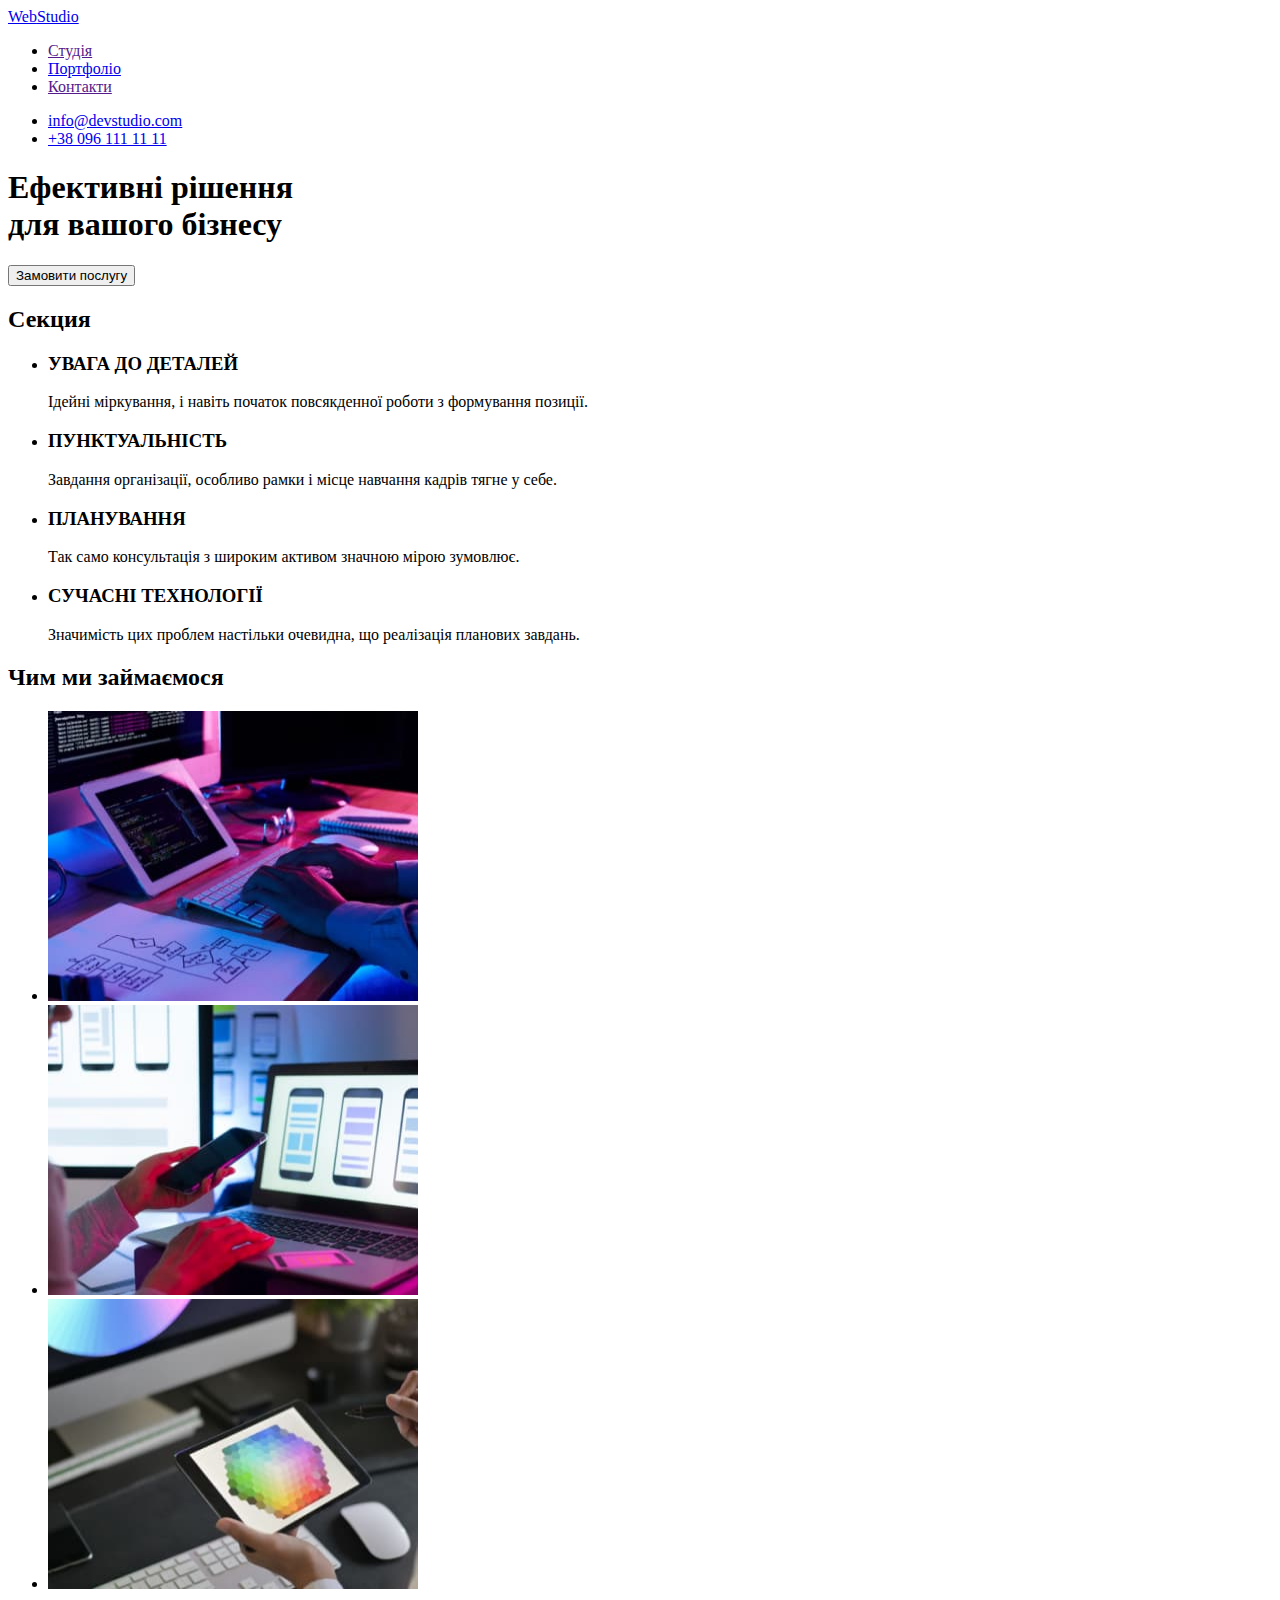
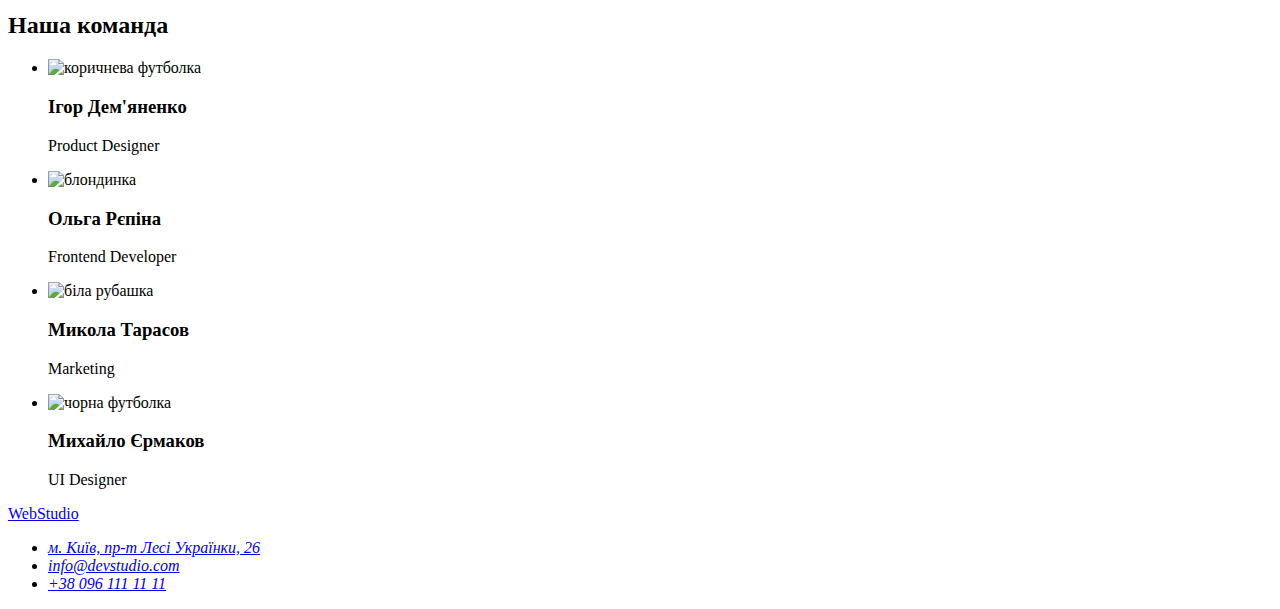
==== index.html @ f1570c9a "homewokr" ====
<!DOCTYPE html>
<html lang="uk">

<head>
    <meta charset="UTF-8">
    <meta http-equiv="X-UA-Compatible" content="IE=edge">
    <meta name="viewport" content="width=device-width, initial-scale=1.0">
    <link rel="preconnect" href="https://fonts.googleapis.com">
    <link rel="preconnect" href="https://fonts.gstatic.com" crossorigin>
    <link href="https://fonts.googleapis.com/css2?family=Raleway:wght@700&family=Roboto:wght@400;500;700;900&display=swap"
    rel="stylesheet">
    <link rel="stylesheet" href="./css/styles.css">
    <title>Document</title>
</head>

<body class="body">
    <header class="header-white">
        <nav>
            <a class="title" href="https://hornostai.github.io/homework-01/index.html">Web<span class="title-black">Studio</span> </a>
            <ul class="site-nav">
                <li> <a href="" class="link">Студія</a></li>
                <li> <a href="./portfolio.html" class="link">Портфоліо</a></li>
                <li> <a href="" class="link">Контакти</a></li>

            </ul>
        </nav>
        <ul class="auth-nav">
            <li><a href="mailto:info@devstudio.com" class="link"> info@devstudio.com </a></li>
            <li><a href="tel:+380961111111" class="link">+38 096 111 11 11</a></li>
        </ul>
    </header>
    <main>
        <section class="baner">
            <h1 class="main-title">Ефективні рішення <br />для вашого бізнесу</h1>
            <button class="button"> Замовити послугу </button>
        </section>

        <section class="section-list">
            <h2>Секция</h2>
            <ul>
                <li><h3 class="title-list">УВАГА ДО ДЕТАЛЕЙ</h3>
                    <p class="list-text">Ідейні міркування, і навіть початок повсякденної роботи з формування позиції.</p></li>
                <li><h3 class="title-list">ПУНКТУАЛЬНІСТЬ</h3>
                    <p class="list-text">Завдання організації, особливо рамки і місце навчання кадрів тягне у себе.</p></li>
                <li><h3 class="title-list">ПЛАНУВАННЯ</h3>
                    <p class="list-text">Так само консультація з широким активом значною мірою зумовлює.</p></li>
                <li><h3 class="title-list">СУЧАСНІ ТЕХНОЛОГІЇ</h3>
                    <p class="list-text">Значимість цих проблем настільки очевидна, що реалізація планових завдань.</p></li>
            </ul>
        </section>

        <section>
            <h2 class="second-title">Чим ми займаємося</h2>
            <ul>
                <li><img src="./images/box.jpg" alt="планшет-з-кодом" width="370" height="290"></li>
                <li><img src="./images/img(4)(1).jpg" alt="телефон-в-руці" width="370" height="290"></li>
                <li><img src="./images/img(5)(1).jpg" alt="палітра-кольорів" width="370" height="290"></li>
            </ul>
        </section>
        <section class="team">
            <h2 class="second-title">Наша команда</h2>
            <ul>
                <li><img src="./team/img(6).jpg" alt="коричнева футболка" width="270">
                    <h3 class="team-title-list">Ігор Дем'яненко</h3>
                    <p class="team-list-text">Product Designer</p>
                </li>
                <li><img src="./team/img(1)(1).jpg" alt="блондинка" width="270">
                    <h3 class="team-title-list">Ольга Рєпіна</h3>
                    <p class="team-list-text">Frontend Developer</p>
                </li>
                <li><img src="./team/img(2)(1).jpg" alt="біла рубашка" width="270">
                    <h3 class="team-title-list">Микола Тарасов</h3>
                    <p class="team-list-text">Marketing</p>
                </li>
                <li><img src="./team/img(3)(1).jpg" alt="чорна футболка" width="270">
                    <h3 class="team-title-list">Михайло Єрмаков</h3>
                    <p class="team-list-text">UI Designer</p>
                </li>
            </ul>
        </section>
    </main>
    <footer>
        <a class="title" href="https://hornostai.github.io/homework-01/index.html"> Web<span class="title-black">Studio</span></a>
        <address>
            <ul>
                <li><a class="adress" href="https://goo.gl/maps/ZscQs53zHS2r8X6u5">м. Київ, пр-т Лесі Українки, 26</a></li>
                <li><a class="connect" href="mailto:info@devstudio.com"> info@devstudio.com </a></li>
                <li><a class="connect" href="tel:+380961111111">+38 096 111 11 11</a></li>
            </ul>
        </address>
    </footer>
</body>

</html>
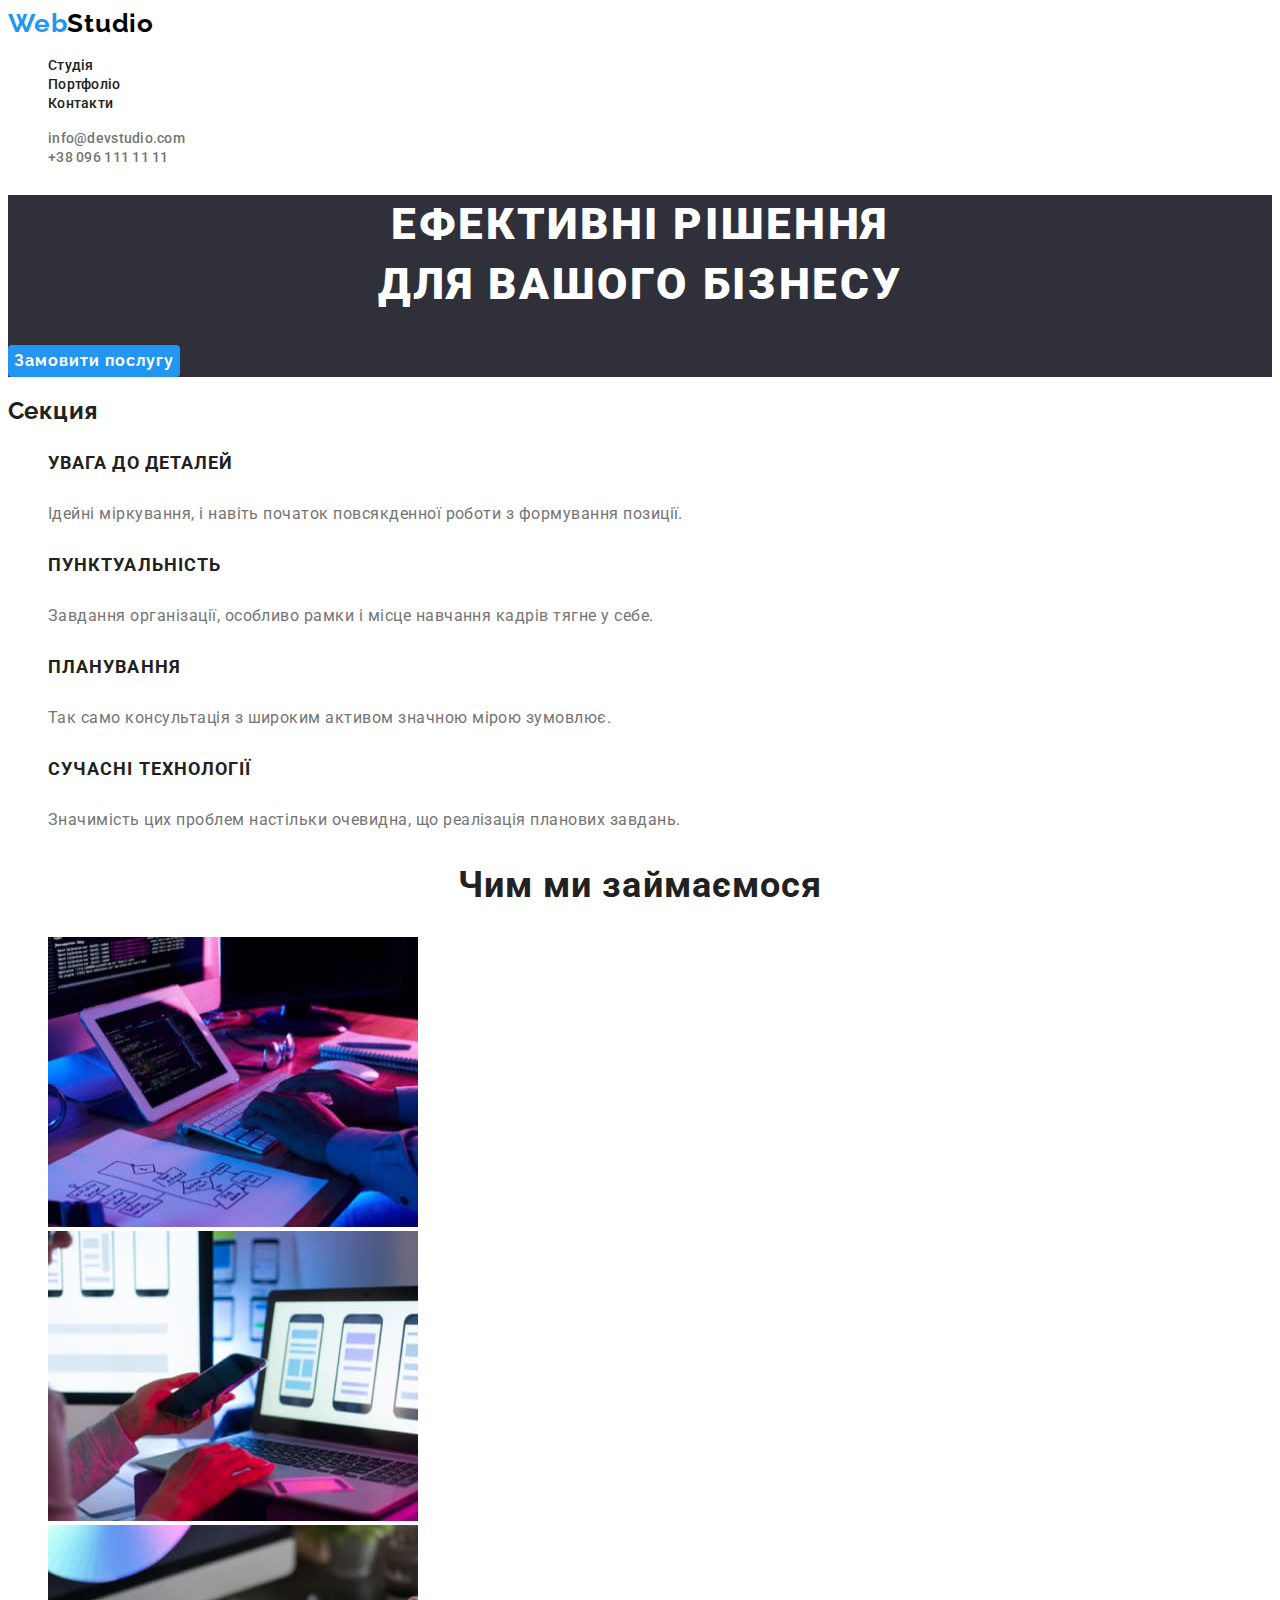
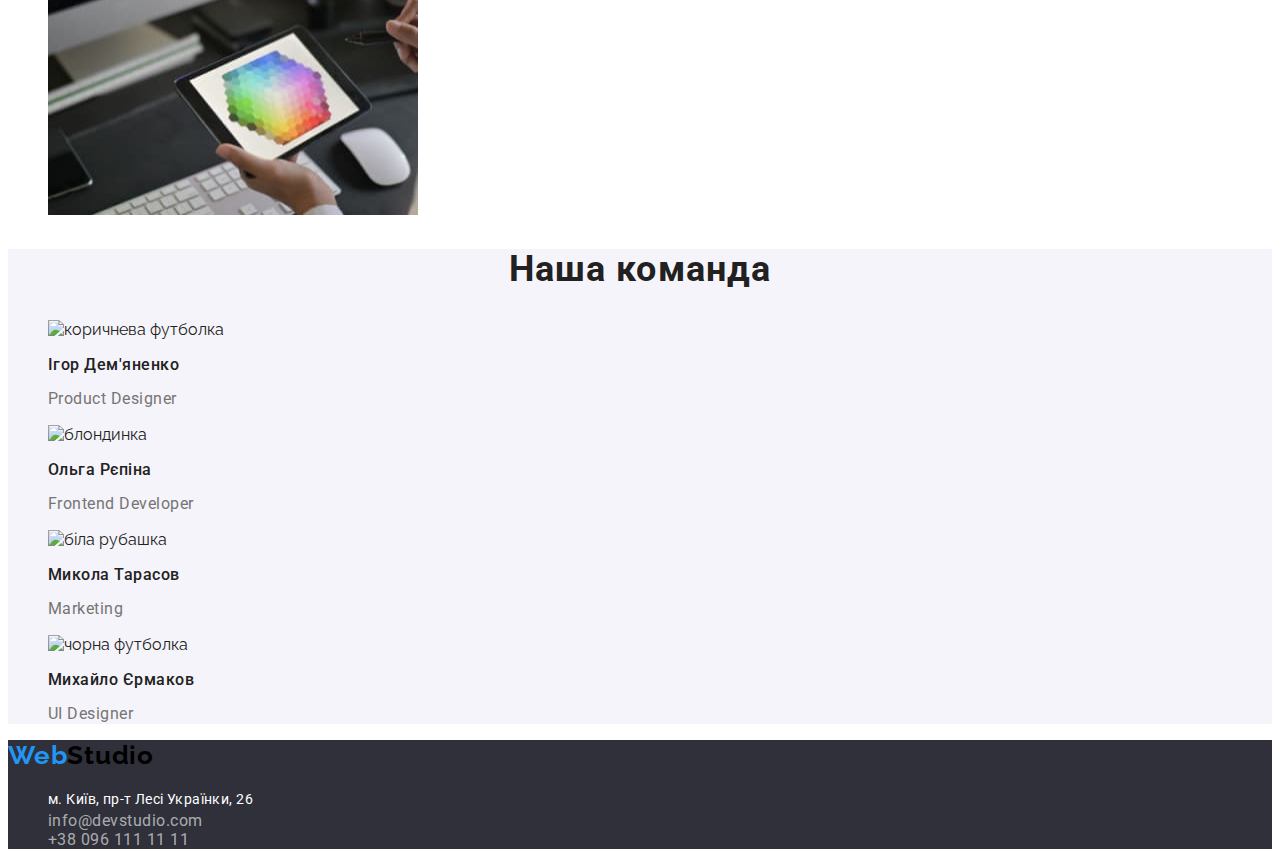
==== commit b0cf6f61: "upgreat" ====
--- a/index.html
+++ b/index.html
@@ -9,7 +9,7 @@
     <link rel="preconnect" href="https://fonts.gstatic.com" crossorigin>
     <link href="https://fonts.googleapis.com/css2?family=Raleway:wght@700&family=Roboto:wght@400;500;700;900&display=swap"
     rel="stylesheet">
-    <link rel="stylesheet" href="./css/styles.css">
+    <link rel="stylesheet" href="./styles.css">
     <title>Document</title>
 </head>
 
--- a/styles.css
+++ b/styles.css
@@ -0,0 +1,217 @@
+/*основний колір #212121
+вторинний колір 2196F3, FFFFFF*/
+:root {
+    --primary-text-color: #212121;
+    --title-text-color: #757575;
+    --accent-color: #2196F3;
+    --primary-white-color: #E5E5E5;
+    --white-standart: #FFFFFF;
+    --dark-white: #F5F4FA;
+    --dark-backround: #2F303A;
+    --main-font: 'Roboto', sans-serif; src: url('https://fonts.googleapis.com/css2?family=Roboto:wght@400;500;700;900&display=swap');
+    --secondary-font: 'Raleway', sans-serif; src: url('https://fonts.googleapis.com/css2?family=Raleway:wght@700&display=swap');
+}
+ul {
+    list-style: none;
+}
+.body {
+    color: #212121;
+    background-color: #FFFFFF;
+    font-weight: 400;
+    font-size: 16px;
+    font-family: var(--main-font);
+    font-family: var(--secondary-font);
+}
+
+.header-white {
+    background: var(--white-standart);
+}
+
+/* site nav*/
+.site-nav .link {
+    color: var(--primary-text-color);
+}
+
+.site-nav .link:hover,
+.site-nav .link:focus {
+    color: var(--accent-color);
+}
+
+.auth-nav .link {
+    color: var(--title-text-color);
+}
+
+.auth-nav .link:hover,
+.auth-nav .link:focus {
+    color: var(--accent-color);
+}
+
+.link {
+    font-family: var(--main-font);
+    font-weight: 500;
+    font-size: 14px;
+    line-height: 1.14;
+    text-decoration: none;
+    float: none;
+    color: var(--primary-text-color);
+    letter-spacing: 0.02em;
+}
+
+.baner {
+    background-color: var(--dark-backround);
+}
+
+.main-title {
+    color: var(--white-standart);
+    font-style: normal;
+    font-weight: 900;
+    font-size: 44px;
+    line-height: 1.36;
+    text-align: center;
+    text-transform: uppercase;
+    letter-spacing: 0.06em;
+    font-family: var(--main-font);
+}
+
+.button {
+    color: var(--white-standart);
+    border-radius: 4px;
+    background-color: var(--accent-color);
+    border: 0px;
+    cursor: pointer;
+    font-family: inherit;
+    letter-spacing: 0.06em;
+    font-weight: 700;
+        font-size: 16px;
+        line-height: calc(30/16);
+}
+
+.section-list {
+    background-color: var(--white-standart);
+    letter-spacing: 0.03em;
+}
+
+.second-title {
+    color: var(--primary-text-color);
+    font-weight: 700;
+    font-size: 36px;
+    line-height: 1.16;
+    text-align: center;
+    letter-spacing: 0.03em;
+    font-family: var(--main-font);
+}
+
+.team {
+    background-color: var(--dark-white);
+}
+
+.title-list {
+    color: var(--primary-text-color);
+    font-weight: 700;
+        font-size: 18px;
+        line-height: calc(36/18);
+    font-family: var(--main-font);
+    text-transform: uppercase;
+    letter-spacing: 0.06em;
+}
+
+.list-text {
+    color: var(--title-text-color);
+    letter-spacing: 0.03em;
+    font-weight: 400;
+        font-size: 16px;
+        line-height: calc(30/16);
+    font-family: var(--main-font);
+}
+
+.team-list-text {
+    color: #757575;
+    font-weight: 400;
+    font-size: 16px;
+    line-height: 1.18;
+    letter-spacing: 0.03em;
+    font-family: var(--main-font);
+}
+
+.team-title-list {
+    color: var(--primary-text-color);
+    font-weight: 500;
+        font-size: 16px;
+        line-height: calc(19/16);
+    letter-spacing: 0.03em;
+    font-family: var(--main-font);
+}
+
+.title {
+    color: var(--accent-color);
+    font-family: var(--secondary-font);
+    font-size: 26px;
+    line-height: 1.19;
+    text-decoration: none;
+    letter-spacing: 0.03em;
+    font-weight: 700;
+}
+
+.title-black {
+    color: #000000;
+    font-family: var(--secondary-font);
+    font-size: 26px;
+    line-height: 1.19;
+    text-decoration: none;
+    letter-spacing: 0.03em;
+    font-weight: 700;
+}
+footer {
+    background-color: var(--dark-backround);
+}
+
+.adress {
+    color: var(--white-standart);
+font-weight: 400;
+    font-size: 14px;
+    line-height: calc(24/14);
+    cursor: pointer;
+    font-family: var(--main-font);
+    text-decoration: none;
+    font-style: normal;
+    letter-spacing: 0.03em;
+}
+
+.adress-links {
+    font-style: normal;
+}
+
+footer .connect:hover,
+footer .connect:focus {
+    color: var(--accent-color);
+    cursor: pointer;
+}
+
+.connect {
+    color: rgba(255, 255, 255, 0.6);
+    text-decoration: none;
+    font-family: var(--main-font);
+    font-style: normal;
+    letter-spacing: 0.03em;
+}
+
+.button-list {
+    color: var(--white-standart);
+    border-radius: 4px;
+    background-color: var(--dark-white);
+    border: 0px;
+    font-weight: 500;
+        font-size: 16px;
+        line-height: calc(26/16);
+    font-family: var(--main-font);
+    color: var(--primary-text-color);
+    font-style: normal;
+    letter-spacing: 0.03em;
+}
+
+.button-list:hover,
+.button-list:focus {
+    background-color: var(--accent-color);
+    cursor: pointer;
+    color: var(--white-standart);
+}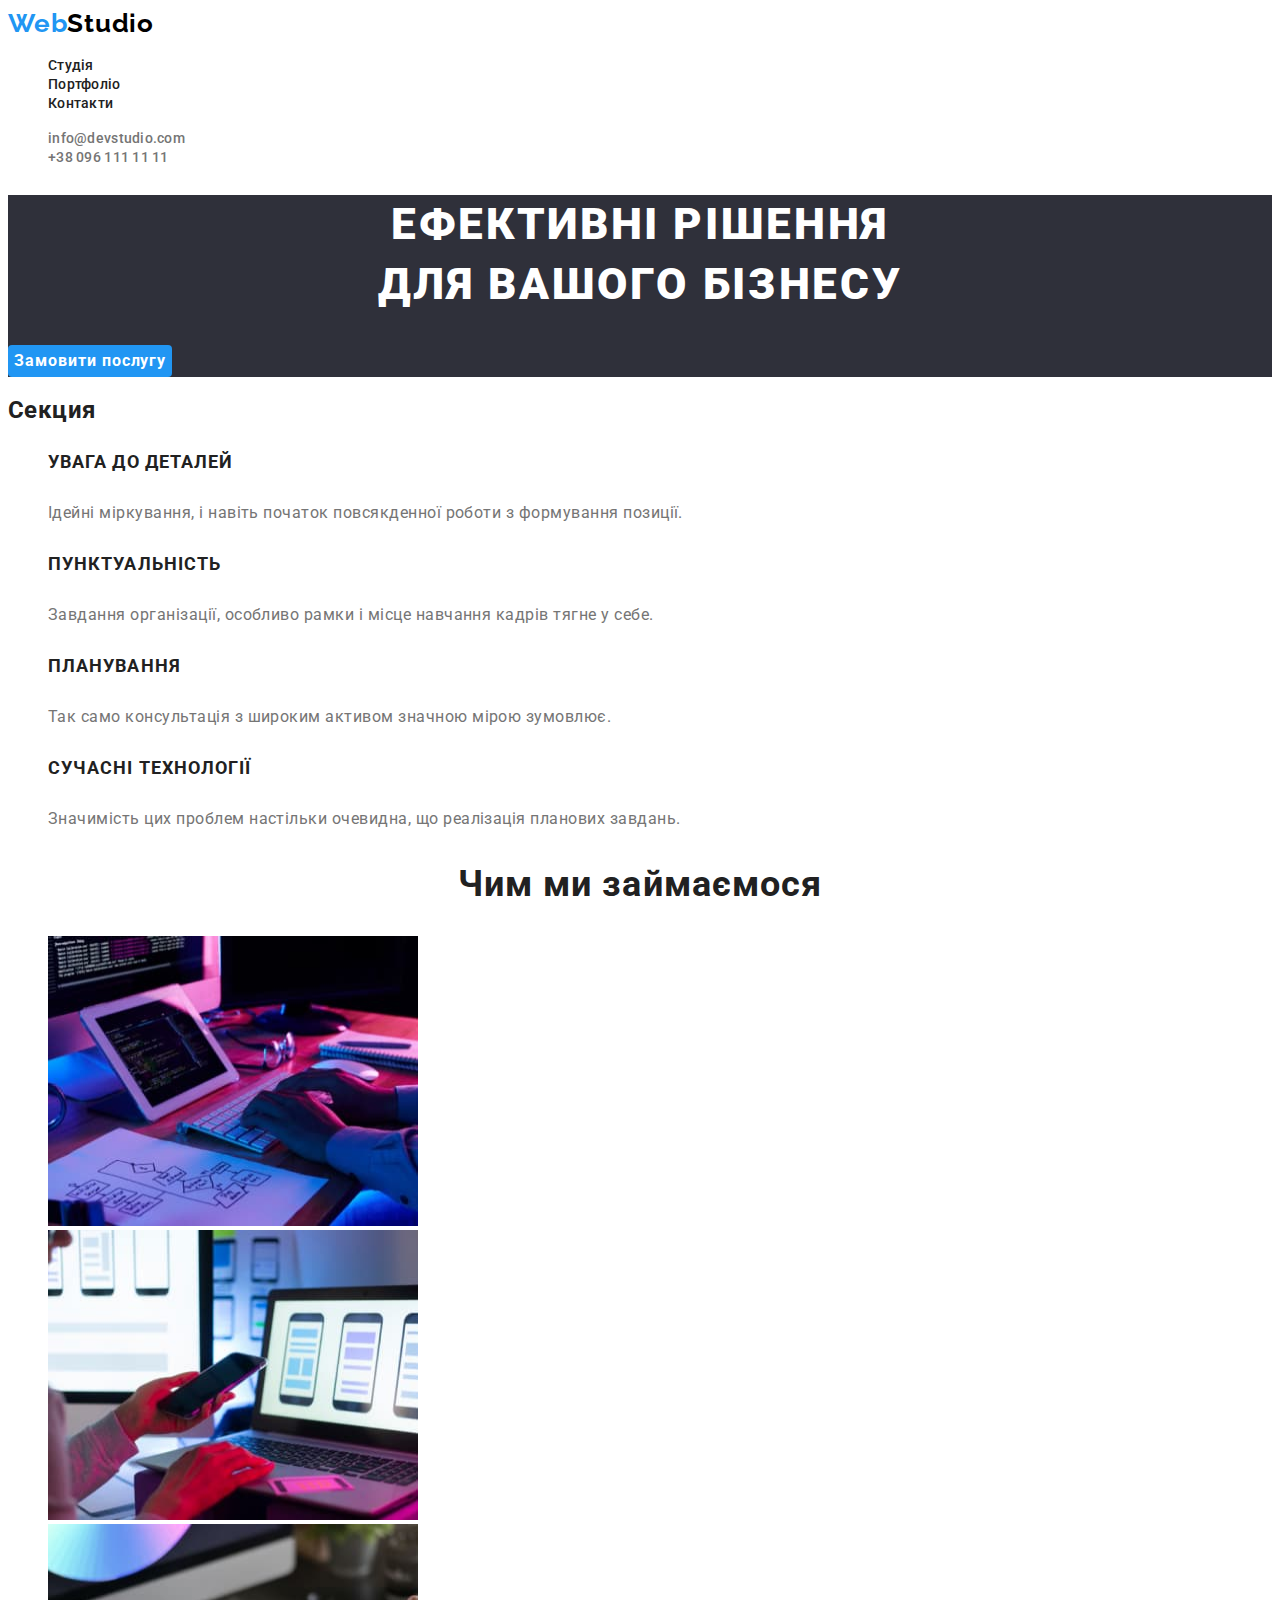
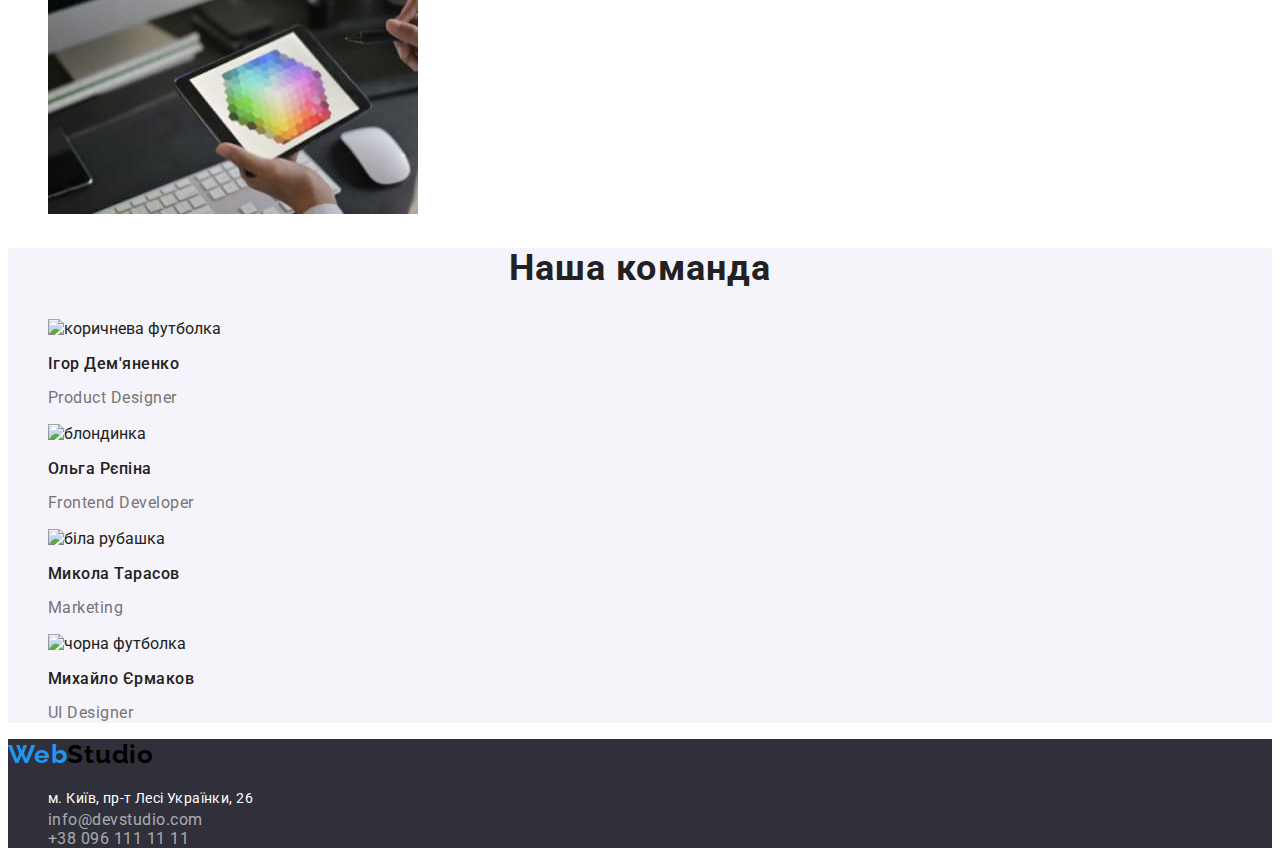
==== commit a6181d11: "upgreat02" ====
--- a/index.html
+++ b/index.html
@@ -9,7 +9,7 @@
     <link rel="preconnect" href="https://fonts.gstatic.com" crossorigin>
     <link href="https://fonts.googleapis.com/css2?family=Raleway:wght@700&family=Roboto:wght@400;500;700;900&display=swap"
     rel="stylesheet">
-    <link rel="stylesheet" href="./styles.css">
+    <link rel="stylesheet" href="./css/styles.css">
     <title>Document</title>
 </head>
 
@@ -79,7 +79,7 @@
             </ul>
         </section>
     </main>
-    <footer>
+    <footer class="footer">
         <a class="title" href="https://hornostai.github.io/homework-01/index.html"> Web<span class="title-black">Studio</span></a>
         <address>
             <ul>
--- a/css/styles.css
+++ b/css/styles.css
@@ -0,0 +1,620 @@
+/*основний колір #212121
+вторинний колір 2196F3, FFFFFF*/
+:root {
+    --primary-text-color: #212121;
+    --title-text-color: #757575;
+    --accent-color: #2196F3;
+    --primary-white-color: #E5E5E5;
+    --white-standart: #FFFFFF;
+    --dark-white: #F5F4FA;
+    --dark-backround: #2F303A;
+    /*--main-font:'Roboto', sans-serif; src: url('https://fonts.googleapis.com/css2?family=Roboto:wght@400;500;700;900&display=swap');*/
+}
+ul {
+    list-style: none;
+}
+.body {
+    color: #212121;
+    background-color: #FFFFFF;
+    font-weight: 400;
+    font-size: 16px;
+    font-family: 'Roboto', sans-serif;
+}
+
+.header-white {
+    background: var(--white-standart);
+}
+/* site nav*/
+.site-nav .link {
+    color: var(--primary-text-color);
+}
+
+.site-nav .link:hover,
+.site-nav .link:focus {
+    color: var(--accent-color);
+}
+
+.auth-nav .link {
+    color: var(--title-text-color);
+}
+
+.auth-nav .link:hover,
+.auth-nav .link:focus {
+    color: var(--accent-color);
+}
+
+.link {
+    /*font-family: var(--main-font);*/
+    font-weight: 500;
+    font-size: 14px;
+    line-height: 1.14;
+    text-decoration: none;
+    float: none;
+    color: var(--primary-text-color);
+    letter-spacing: 0.02em;
+}
+
+.baner {
+    background-color: var(--dark-backround);
+}
+
+.main-title {
+    color: var(--white-standart);
+    font-style: normal;
+    font-weight: 900;
+    font-size: 44px;
+    line-height: 1.36;
+    text-align: center;
+    text-transform: uppercase;
+    letter-spacing: 0.06em;
+    font-family: var(--main-font);
+}
+
+.button {
+    color: var(--white-standart);
+    border-radius: 4px;
+    background-color: var(--accent-color);
+    border: 0px;
+    cursor: pointer;
+    font-family: inherit;
+    letter-spacing: 0.06em;
+    font-weight: 700;
+        font-size: 16px;
+        line-height: calc(30/16);
+}
+
+.section-list {
+    background-color: var(--white-standart);
+    letter-spacing: 0.03em;
+}
+
+.second-title {
+    color: var(--primary-text-color);
+    font-weight: 700;
+    font-size: 36px;
+    line-height: 1.16;
+    text-align: center;
+    letter-spacing: 0.03em;
+    font-family: var(--main-font);
+}
+
+.team {
+    background-color: var(--dark-white);
+}
+
+.title-list {
+    color: var(--primary-text-color);
+    font-weight: 700;
+        font-size: 18px;
+        line-height: calc(36/18);
+    font-family: var(--main-font);
+    text-transform: uppercase;
+    letter-spacing: 0.06em;
+}
+
+.list-text {
+    color: var(--title-text-color);
+    letter-spacing: 0.03em;
+    font-weight: 400;
+        font-size: 16px;
+        line-height: calc(30/16);
+    font-family: var(--main-font);
+}
+
+.team-list-text {
+    color: #757575;
+    font-weight: 400;
+    font-size: 16px;
+    line-height: 1.18;
+    letter-spacing: 0.03em;
+    font-family: var(--main-font);
+}
+
+.team-title-list {
+    color: var(--primary-text-color);
+    font-weight: 500;
+        font-size: 16px;
+        line-height: calc(19/16);
+    letter-spacing: 0.03em;
+    font-family: var(--main-font);
+}
+
+.title {
+    color: var(--accent-color);
+    font-family: 'Raleway', sans-serif;
+    font-size: 26px;
+    line-height: 1.19;
+    text-decoration: none;
+    letter-spacing: 0.03em;
+    font-weight: 700;
+}
+
+.title-black {
+    color: #000000;
+    font-family: 'Raleway', sans-serif;
+    font-size: 26px;
+    line-height: 1.19;
+    text-decoration: none;
+    letter-spacing: 0.03em;
+    font-weight: 700;
+}
+.footer {
+    background-color: var(--dark-backround);
+}
+
+.adress {
+    color: var(--white-standart);
+font-weight: 400;
+    font-size: 14px;
+    line-height: calc(24/14);
+    cursor: pointer;
+    text-decoration: none;
+    font-style: normal;
+    letter-spacing: 0.03em;
+}
+
+.adress-links {
+    font-style: normal;
+}
+
+.connect {
+    color: rgba(255, 255, 255, 0.6);
+    text-decoration: none;
+    font-family: var(--main-font);
+    font-style: normal;
+    letter-spacing: 0.03em;
+}
+
+.button-list {
+    color: var(--white-standart);
+    border-radius: 4px;
+    background-color: var(--dark-white);
+    border: 0px;
+    font-weight: 500;
+        font-size: 16px;
+        line-height: calc(26/16);
+    font-family: var(--main-font);
+    color: var(--primary-text-color);
+    font-style: normal;
+    letter-spacing: 0.03em;
+}
+
+/*основний колір #212121
+вторинний колір 2196F3, FFFFFF*/
+:root {
+    --primary-text-color: #212121;
+    --title-text-color: #757575;
+    --accent-color: #2196F3;
+    --primary-white-color: #E5E5E5;
+    --white-standart: #FFFFFF;
+    --dark-white: #F5F4FA;
+    --dark-backround: #2F303A;
+    /*--main-font:'Roboto', sans-serif; src: url('https://fonts.googleapis.com/css2?family=Roboto:wght@400;500;700;900&display=swap');*/
+}
+ul {
+    list-style: none;
+}
+.body {
+    color: #212121;
+    background-color: #FFFFFF;
+    font-weight: 400;
+    font-size: 16px;
+    font-family: 'Roboto', sans-serif;
+}
+
+.header-white {
+    background: var(--white-standart);
+}
+/* site nav*/
+.site-nav .link {
+    color: var(--primary-text-color);
+}
+
+.site-nav .link:hover,
+.site-nav .link:focus {
+    color: var(--accent-color);
+}
+
+.auth-nav .link {
+    color: var(--title-text-color);
+}
+
+.auth-nav .link:hover,
+.auth-nav .link:focus {
+    color: var(--accent-color);
+}
+
+.link {
+    /*font-family: var(--main-font);*/
+    font-weight: 500;
+    font-size: 14px;
+    line-height: 1.14;
+    text-decoration: none;
+    float: none;
+    color: var(--primary-text-color);
+    letter-spacing: 0.02em;
+}
+
+.baner {
+    background-color: var(--dark-backround);
+}
+
+.main-title {
+    color: var(--white-standart);
+    font-style: normal;
+    font-weight: 900;
+    font-size: 44px;
+    line-height: 1.36;
+    text-align: center;
+    text-transform: uppercase;
+    letter-spacing: 0.06em;
+    font-family: var(--main-font);
+}
+
+.button {
+    color: var(--white-standart);
+    border-radius: 4px;
+    background-color: var(--accent-color);
+    border: 0px;
+    cursor: pointer;
+    font-family: inherit;
+    letter-spacing: 0.06em;
+    font-weight: 700;
+        font-size: 16px;
+        line-height: calc(30/16);
+}
+
+.section-list {
+    background-color: var(--white-standart);
+    letter-spacing: 0.03em;
+}
+
+.second-title {
+    color: var(--primary-text-color);
+    font-weight: 700;
+    font-size: 36px;
+    line-height: 1.16;
+    text-align: center;
+    letter-spacing: 0.03em;
+    font-family: var(--main-font);
+}
+
+.team {
+    background-color: var(--dark-white);
+}
+
+.title-list {
+    color: var(--primary-text-color);
+    font-weight: 700;
+        font-size: 18px;
+        line-height: calc(36/18);
+    font-family: var(--main-font);
+    text-transform: uppercase;
+    letter-spacing: 0.06em;
+}
+
+.list-text {
+    color: var(--title-text-color);
+    letter-spacing: 0.03em;
+    font-weight: 400;
+        font-size: 16px;
+        line-height: calc(30/16);
+    font-family: var(--main-font);
+}
+
+.team-list-text {
+    color: #757575;
+    font-weight: 400;
+    font-size: 16px;
+    line-height: 1.18;
+    letter-spacing: 0.03em;
+    font-family: var(--main-font);
+}
+
+.team-title-list {
+    color: var(--primary-text-color);
+    font-weight: 500;
+        font-size: 16px;
+        line-height: calc(19/16);
+    letter-spacing: 0.03em;
+    font-family: var(--main-font);
+}
+
+.title {
+    color: var(--accent-color);
+    font-family: 'Raleway', sans-serif;
+    font-size: 26px;
+    line-height: 1.19;
+    text-decoration: none;
+    letter-spacing: 0.03em;
+    font-weight: 700;
+}
+
+.title-black {
+    color: #000000;
+    font-family: 'Raleway', sans-serif;
+    font-size: 26px;
+    line-height: 1.19;
+    text-decoration: none;
+    letter-spacing: 0.03em;
+    font-weight: 700;
+}
+.footer {
+    background-color: var(--dark-backround);
+}
+
+/*основний колір #212121
+вторинний колір 2196F3, FFFFFF*/
+:root {
+    --primary-text-color: #212121;
+    --title-text-color: #757575;
+    --accent-color: #2196F3;
+    --primary-white-color: #E5E5E5;
+    --white-standart: #FFFFFF;
+    --dark-white: #F5F4FA;
+    --dark-backround: #2F303A;
+    /*--main-font:'Roboto', sans-serif; src: url('https://fonts.googleapis.com/css2?family=Roboto:wght@400;500;700;900&display=swap');*/
+}
+
+ul {
+    list-style: none;
+}
+
+.body {
+    color: #212121;
+    background-color: #FFFFFF;
+    font-weight: 400;
+    font-size: 16px;
+    font-family: 'Roboto', sans-serif;
+}
+
+.header-white {
+    background: var(--white-standart);
+}
+
+/* site nav*/
+.site-nav .link {
+    color: var(--primary-text-color);
+}
+
+.site-nav .link:hover,
+.site-nav .link:focus {
+    color: var(--accent-color);
+}
+
+.auth-nav .link {
+    color: var(--title-text-color);
+}
+
+.auth-nav .link:hover,
+.auth-nav .link:focus {
+    color: var(--accent-color);
+}
+
+.link {
+    /*font-family: var(--main-font);*/
+    font-weight: 500;
+    font-size: 14px;
+    line-height: 1.14;
+    text-decoration: none;
+    float: none;
+    color: var(--primary-text-color);
+    letter-spacing: 0.02em;
+}
+
+.baner {
+    background-color: var(--dark-backround);
+}
+
+.main-title {
+    color: var(--white-standart);
+    font-style: normal;
+    font-weight: 900;
+    font-size: 44px;
+    line-height: 1.36;
+    text-align: center;
+    text-transform: uppercase;
+    letter-spacing: 0.06em;
+    font-family: var(--main-font);
+}
+
+.button {
+    color: var(--white-standart);
+    border-radius: 4px;
+    background-color: var(--accent-color);
+    border: 0px;
+    cursor: pointer;
+    font-family: inherit;
+    letter-spacing: 0.06em;
+    font-weight: 700;
+    font-size: 16px;
+    line-height: calc(30/16);
+}
+
+.section-list {
+    background-color: var(--white-standart);
+    letter-spacing: 0.03em;
+}
+
+.second-title {
+    color: var(--primary-text-color);
+    font-weight: 700;
+    font-size: 36px;
+    line-height: 1.16;
+    text-align: center;
+    letter-spacing: 0.03em;
+    font-family: var(--main-font);
+}
+
+.team {
+    background-color: var(--dark-white);
+}
+
+.title-list {
+    color: var(--primary-text-color);
+    font-weight: 700;
+    font-size: 18px;
+    line-height: calc(36/18);
+    font-family: var(--main-font);
+    text-transform: uppercase;
+    letter-spacing: 0.06em;
+}
+
+.list-text {
+    color: var(--title-text-color);
+    letter-spacing: 0.03em;
+    font-weight: 400;
+    font-size: 16px;
+    line-height: calc(30/16);
+    font-family: var(--main-font);
+}
+
+.team-list-text {
+    color: #757575;
+    font-weight: 400;
+    font-size: 16px;
+    line-height: 1.18;
+    letter-spacing: 0.03em;
+    font-family: var(--main-font);
+}
+
+.team-title-list {
+    color: var(--primary-text-color);
+    font-weight: 500;
+    font-size: 16px;
+    line-height: calc(19/16);
+    letter-spacing: 0.03em;
+    font-family: var(--main-font);
+}
+
+.title {
+    color: var(--accent-color);
+    font-family: 'Raleway', sans-serif;
+    font-size: 26px;
+    line-height: 1.19;
+    text-decoration: none;
+    letter-spacing: 0.03em;
+    font-weight: 700;
+}
+
+.title-black {
+    color: #000000;
+    font-family: 'Raleway', sans-serif;
+    font-size: 26px;
+    line-height: 1.19;
+    text-decoration: none;
+    letter-spacing: 0.03em;
+    font-weight: 700;
+}
+
+.footer {
+    background-color: var(--dark-backround);
+}
+
+.adress {
+    color: var(--white-standart);
+    font-weight: 400;
+    font-size: 14px;
+    line-height: calc(24/14);
+    cursor: pointer;
+    text-decoration: none;
+    font-style: normal;
+    letter-spacing: 0.03em;
+}
+
+.adress-links {
+    font-style: normal;
+}
+
+.connect {
+    color: rgba(255, 255, 255, 0.6);
+    text-decoration: none;
+    font-family: var(--main-font);
+    font-style: normal;
+    letter-spacing: 0.03em;
+}
+
+.button-list {
+    color: var(--white-standart);
+    border-radius: 4px;
+    background-color: var(--dark-white);
+    border: 0px;
+    font-weight: 500;
+    font-size: 16px;
+    line-height: calc(26/16);
+    font-family: var(--main-font);
+    color: var(--primary-text-color);
+    font-style: normal;
+    letter-spacing: 0.03em;
+    cursor: pointer;
+}
+
+.connect:hover,
+.connect:focus {
+    color: var(--accent-color);
+    cursor: pointer;
+}
+
+.adress {
+    color: var(--white-standart);
+font-weight: 400;
+    font-size: 14px;
+    line-height: calc(24/14);
+    cursor: pointer;
+    text-decoration: none;
+    font-style: normal;
+    letter-spacing: 0.03em;
+}
+
+.adress-links {
+    font-style: normal;
+}
+
+.connect {
+    color: rgba(255, 255, 255, 0.6);
+    text-decoration: none;
+    font-family: var(--main-font);
+    font-style: normal;
+    letter-spacing: 0.03em;
+}
+
+.button-list {
+    color: var(--white-standart);
+    border-radius: 4px;
+    background-color: var(--dark-white);
+    border: 0px;
+    font-weight: 500;
+        font-size: 16px;
+        line-height: calc(26/16);
+    font-family: var(--main-font);
+    color: var(--primary-text-color);
+    font-style: normal;
+    letter-spacing: 0.03em;
+}
+
+.button-list:hover,
+.button-list:focus {
+    background-color: var(--accent-color);
+    cursor: pointer;
+    color: var(--white-standart);
+}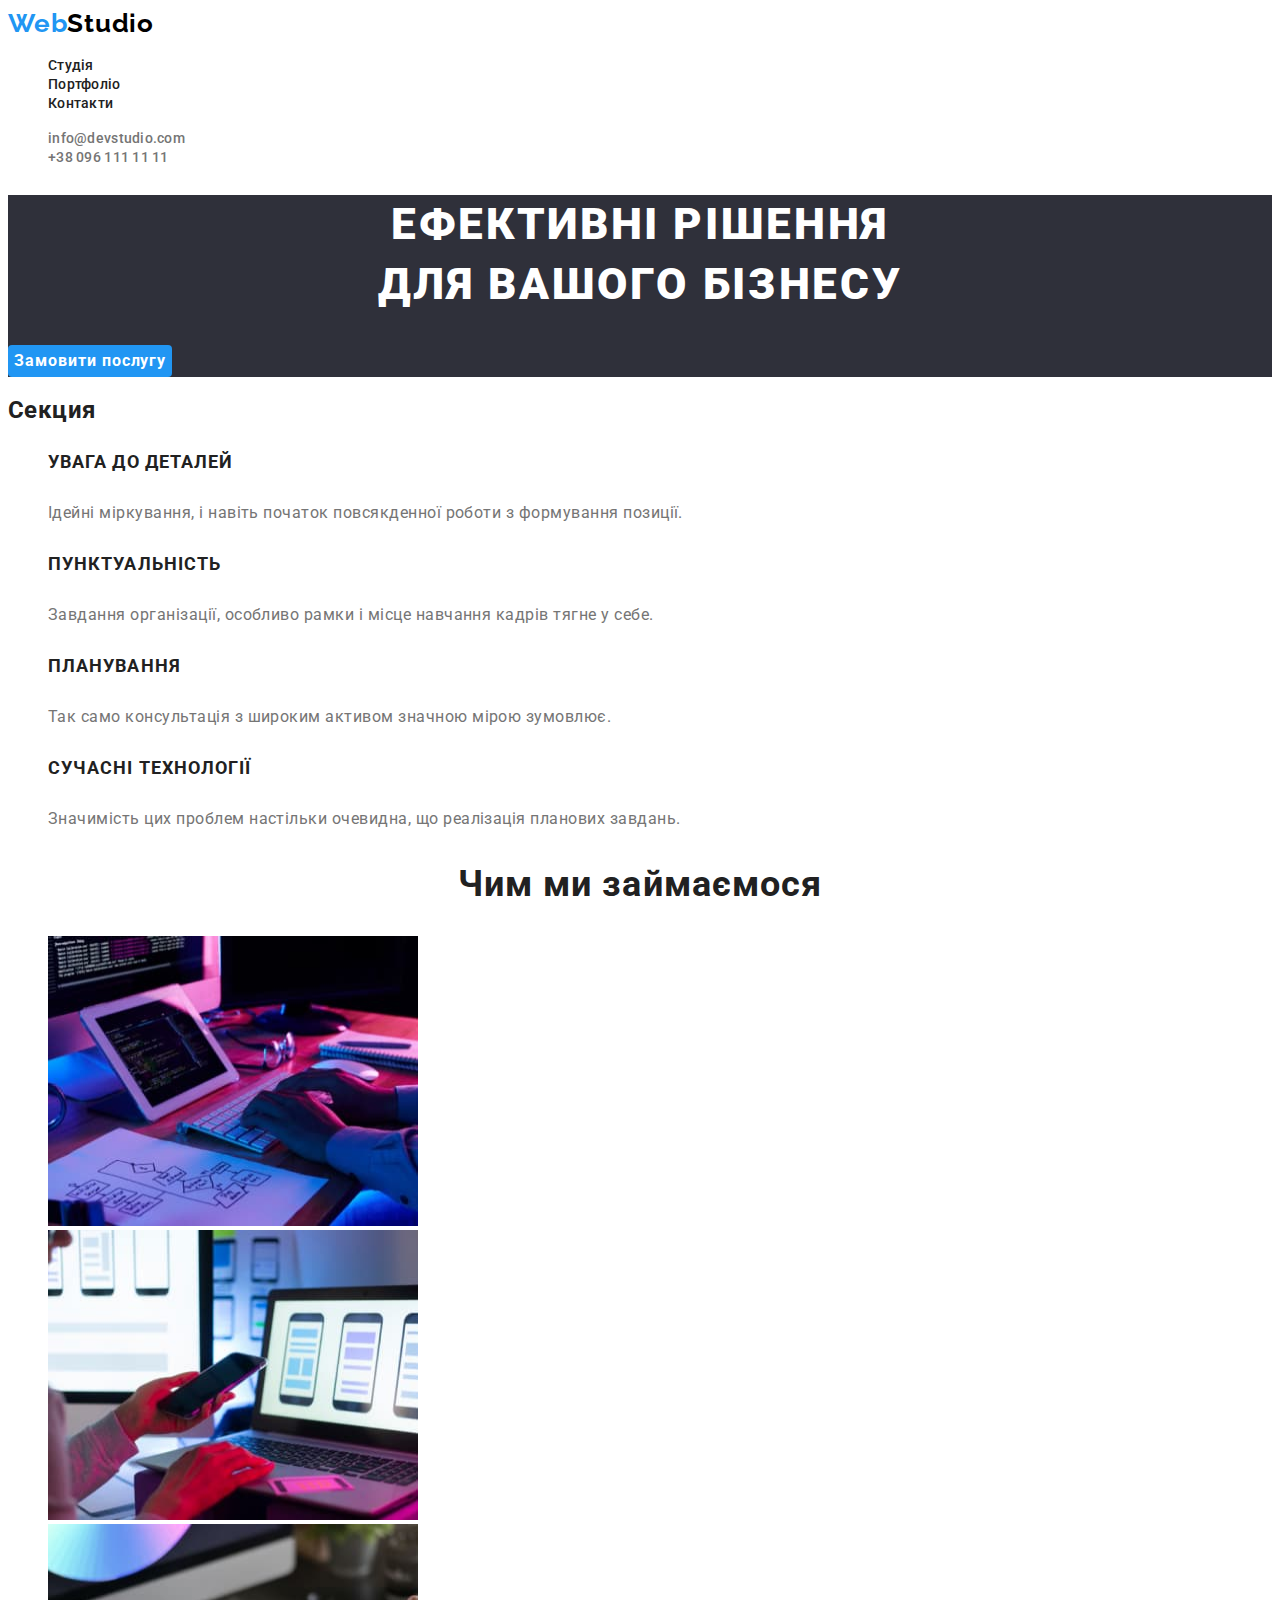
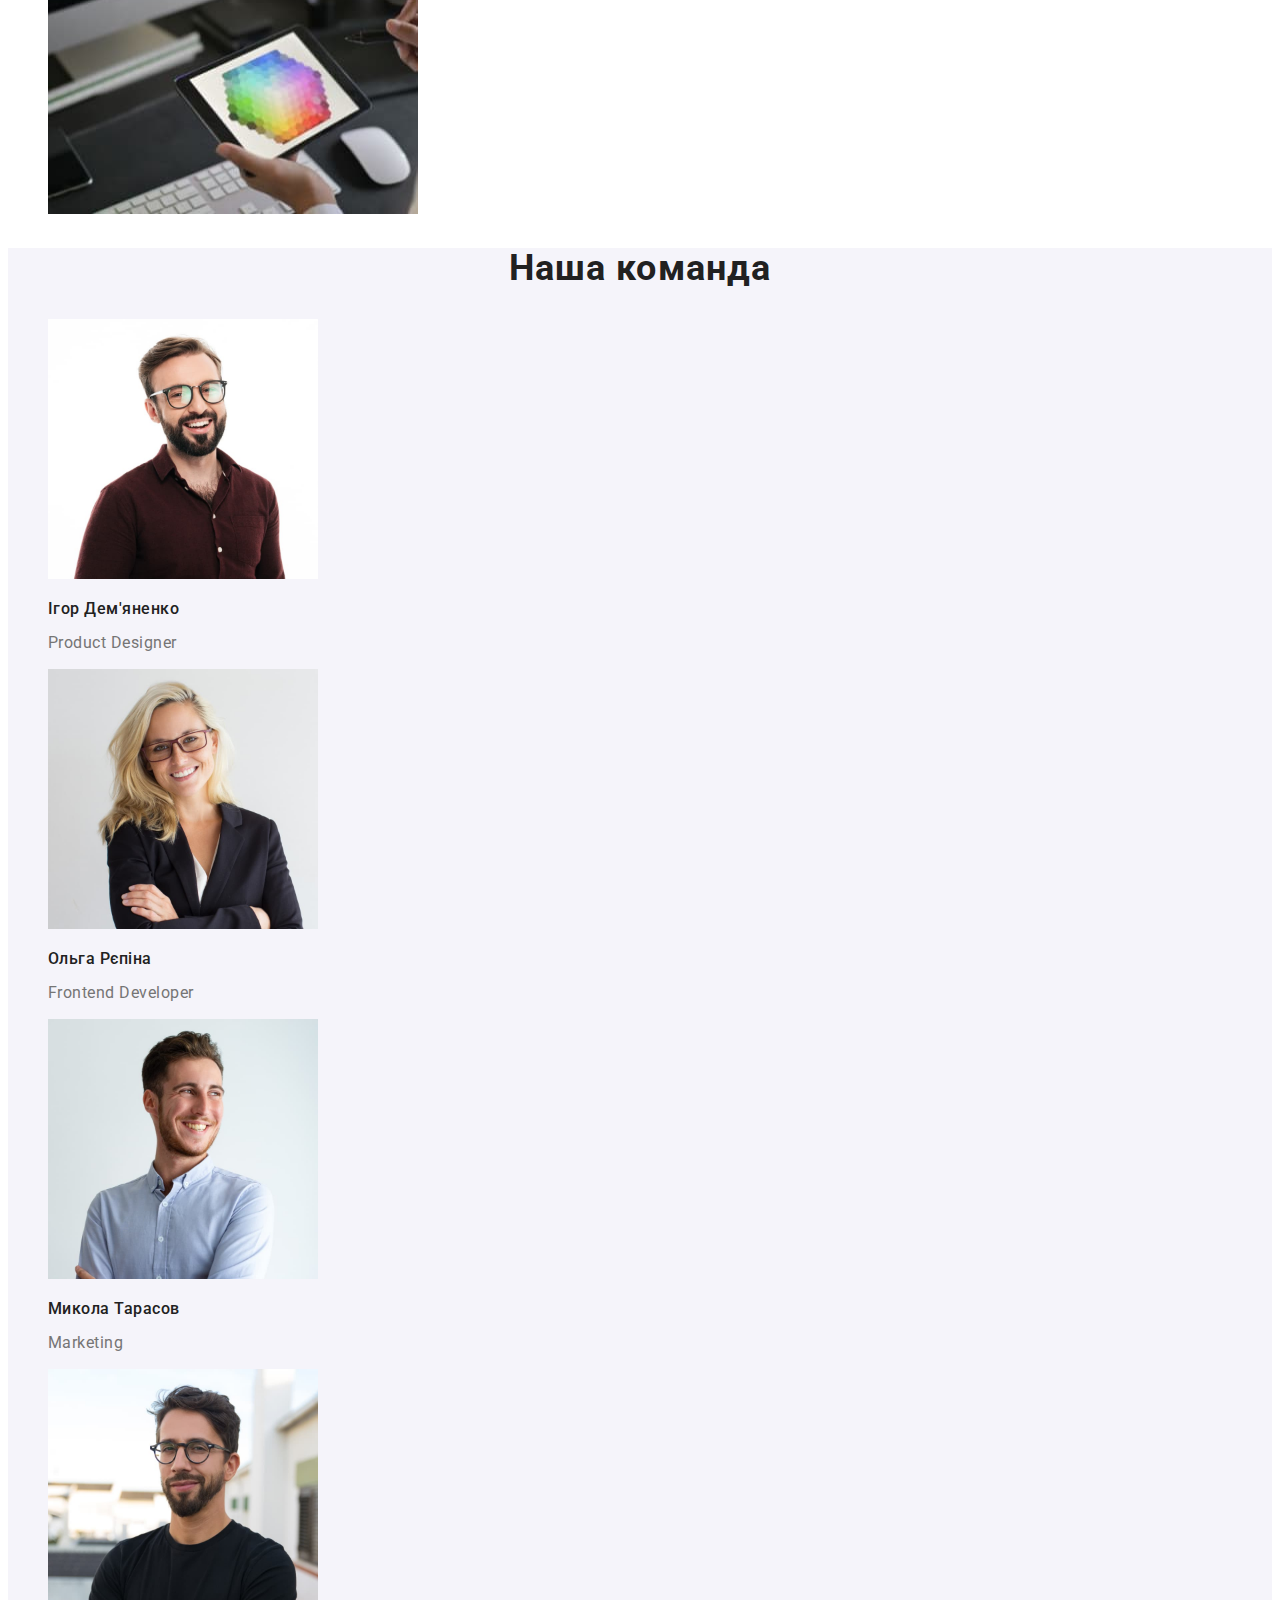
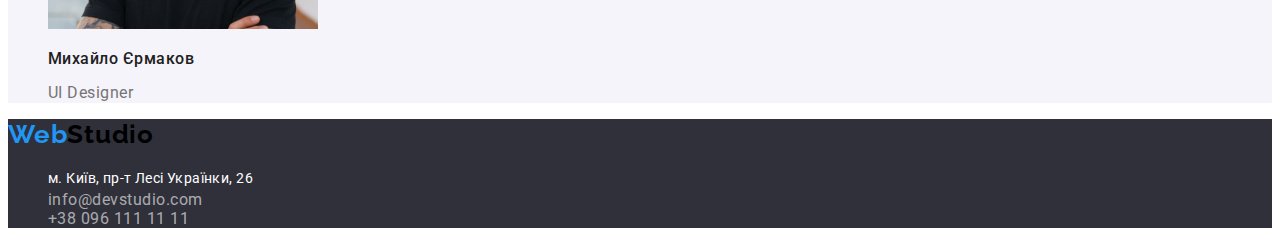
==== commit 2079f32b: "up'great0.02" ====
--- a/index.html
+++ b/index.html
@@ -60,19 +60,19 @@
         <section class="team">
             <h2 class="second-title">Наша команда</h2>
             <ul>
-                <li><img src="./team/img(6).jpg" alt="коричнева футболка" width="270">
+                <li><img src="./images/team/img(6).jpg" alt="коричнева футболка" width="270">
                     <h3 class="team-title-list">Ігор Дем'яненко</h3>
                     <p class="team-list-text">Product Designer</p>
                 </li>
-                <li><img src="./team/img(1)(1).jpg" alt="блондинка" width="270">
+                <li><img src="./images/team/img(1)(1).jpg" alt="блондинка" width="270">
                     <h3 class="team-title-list">Ольга Рєпіна</h3>
                     <p class="team-list-text">Frontend Developer</p>
                 </li>
-                <li><img src="./team/img(2)(1).jpg" alt="біла рубашка" width="270">
+                <li><img src="./images/team/img(2)(1).jpg" alt="біла рубашка" width="270">
                     <h3 class="team-title-list">Микола Тарасов</h3>
                     <p class="team-list-text">Marketing</p>
                 </li>
-                <li><img src="./team/img(3)(1).jpg" alt="чорна футболка" width="270">
+                <li><img src="./images/team/img(3)(1).jpg" alt="чорна футболка" width="270">
                     <h3 class="team-title-list">Михайло Єрмаков</h3>
                     <p class="team-list-text">UI Designer</p>
                 </li>
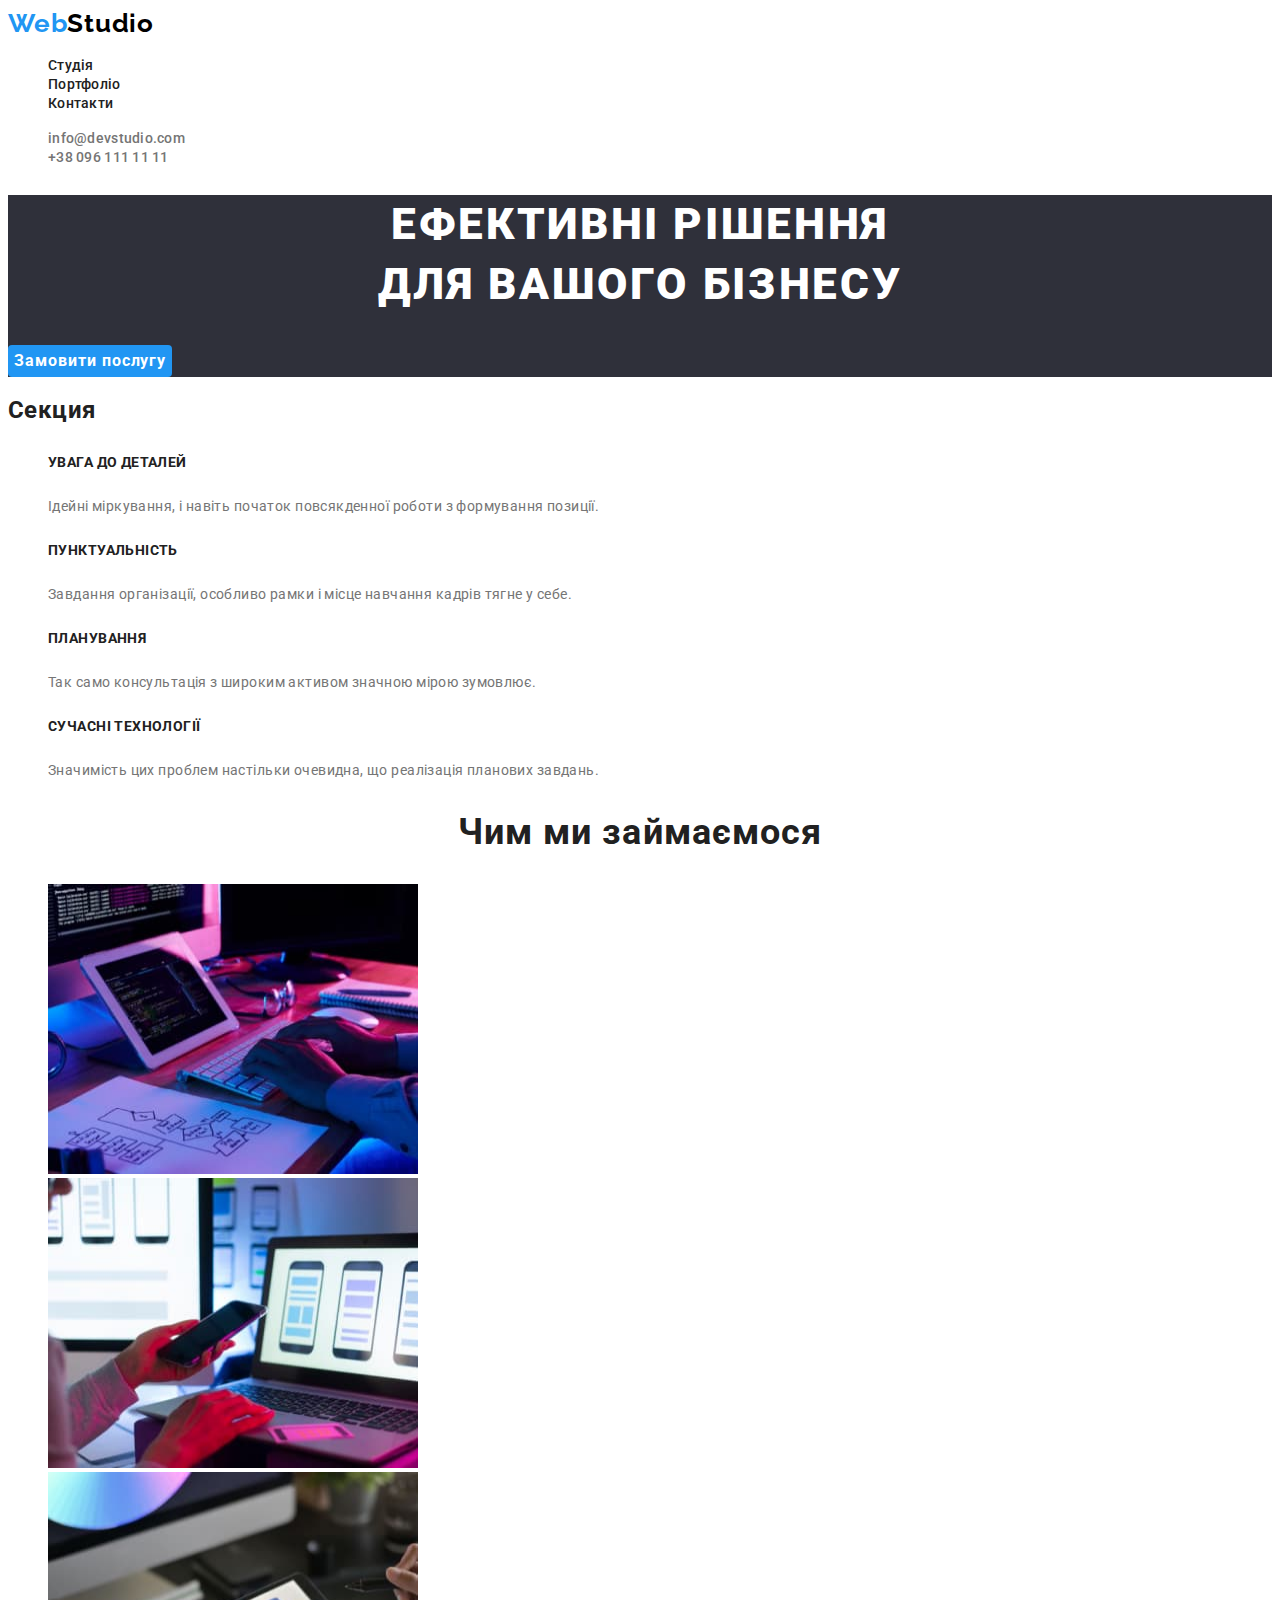
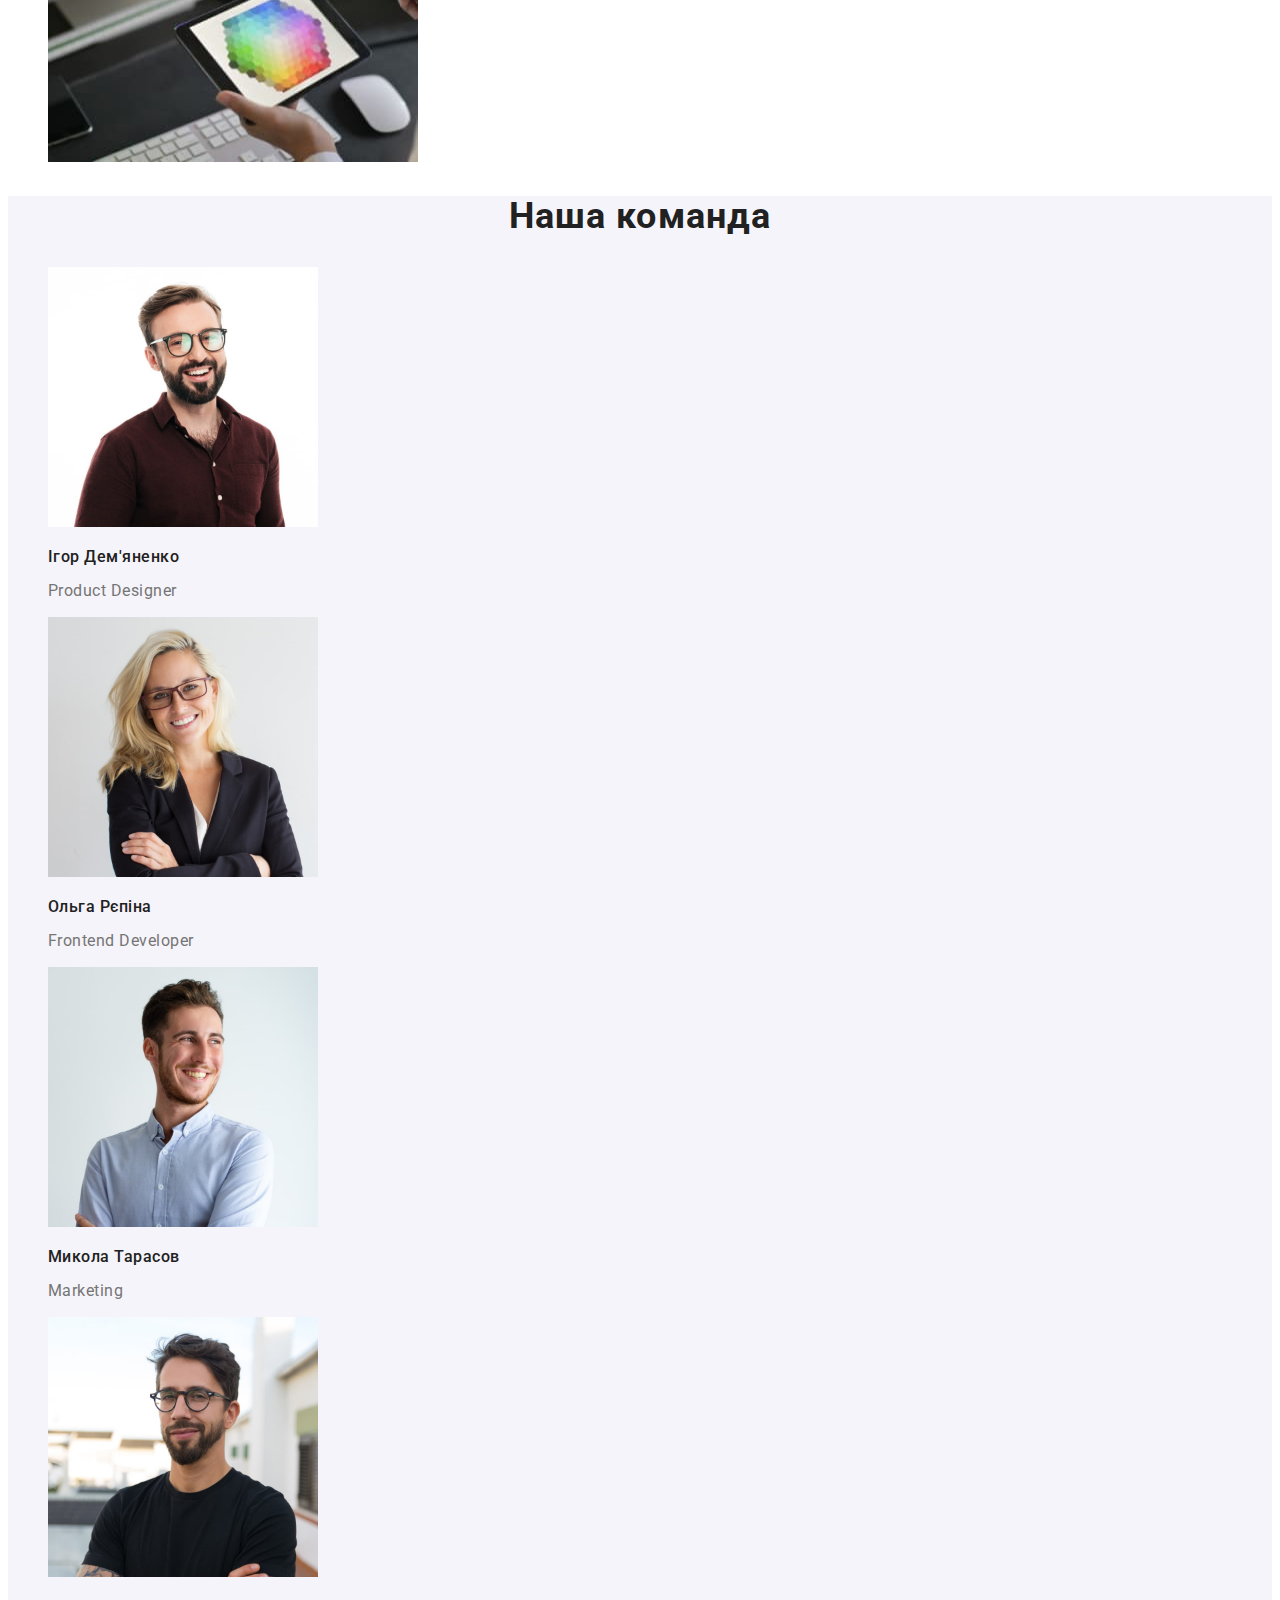
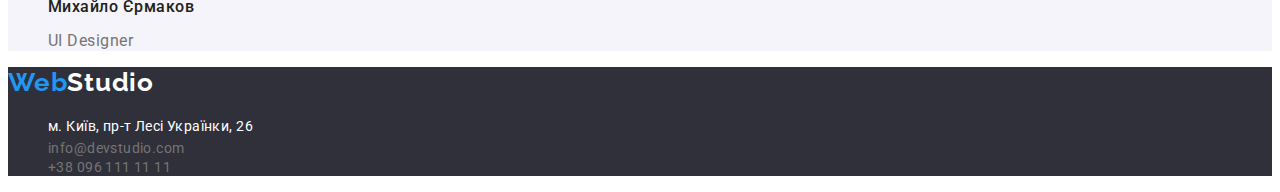
==== commit 91deafac: "upgreat" ====
--- a/index.html
+++ b/index.html
@@ -13,14 +13,14 @@
     <title>Document</title>
 </head>
 
-<body class="body">
+<body>
     <header class="header-white">
         <nav>
             <a class="title" href="https://hornostai.github.io/homework-01/index.html">Web<span class="title-black">Studio</span> </a>
             <ul class="site-nav">
-                <li> <a href="" class="link">Студія</a></li>
-                <li> <a href="./portfolio.html" class="link">Портфоліо</a></li>
-                <li> <a href="" class="link">Контакти</a></li>
+                <li> <a href="" class="part">Студія</a></li>
+                <li> <a href="./portfolio.html" class="part">Портфоліо</a></li>
+                <li> <a href="" class="part">Контакти</a></li>
 
             </ul>
         </nav>
@@ -31,11 +31,11 @@
     </header>
     <main>
         <section class="baner">
-            <h1 class="main-title">Ефективні рішення <br />для вашого бізнесу</h1>
+            <h1 class="baner-title">Ефективні рішення <br />для вашого бізнесу</h1>
             <button class="button"> Замовити послугу </button>
         </section>
 
-        <section class="section-list">
+        <section class="section">
             <h2>Секция</h2>
             <ul>
                 <li><h3 class="title-list">УВАГА ДО ДЕТАЛЕЙ</h3>
@@ -80,7 +80,7 @@
         </section>
     </main>
     <footer class="footer">
-        <a class="title" href="https://hornostai.github.io/homework-01/index.html"> Web<span class="title-black">Studio</span></a>
+        <a class="title" href="https://hornostai.github.io/homework-01/index.html"> Web<span class="title-white">Studio</span></a>
         <address>
             <ul>
                 <li><a class="adress" href="https://goo.gl/maps/ZscQs53zHS2r8X6u5">м. Київ, пр-т Лесі Українки, 26</a></li>
--- a/css/styles.css
+++ b/css/styles.css
@@ -8,135 +8,19 @@
     --white-standart: #FFFFFF;
     --dark-white: #F5F4FA;
     --dark-backround: #2F303A;
-    /*--main-font:'Roboto', sans-serif; src: url('https://fonts.googleapis.com/css2?family=Roboto:wght@400;500;700;900&display=swap');*/
 }
 ul {
     list-style: none;
 }
-.body {
-    color: #212121;
+body{
+    color: var(--primary-text-color);
     background-color: #FFFFFF;
-    font-weight: 400;
     font-size: 16px;
     font-family: 'Roboto', sans-serif;
 }
 
 .header-white {
     background: var(--white-standart);
-}
-/* site nav*/
-.site-nav .link {
-    color: var(--primary-text-color);
-}
-
-.site-nav .link:hover,
-.site-nav .link:focus {
-    color: var(--accent-color);
-}
-
-.auth-nav .link {
-    color: var(--title-text-color);
-}
-
-.auth-nav .link:hover,
-.auth-nav .link:focus {
-    color: var(--accent-color);
-}
-
-.link {
-    /*font-family: var(--main-font);*/
-    font-weight: 500;
-    font-size: 14px;
-    line-height: 1.14;
-    text-decoration: none;
-    float: none;
-    color: var(--primary-text-color);
-    letter-spacing: 0.02em;
-}
-
-.baner {
-    background-color: var(--dark-backround);
-}
-
-.main-title {
-    color: var(--white-standart);
-    font-style: normal;
-    font-weight: 900;
-    font-size: 44px;
-    line-height: 1.36;
-    text-align: center;
-    text-transform: uppercase;
-    letter-spacing: 0.06em;
-    font-family: var(--main-font);
-}
-
-.button {
-    color: var(--white-standart);
-    border-radius: 4px;
-    background-color: var(--accent-color);
-    border: 0px;
-    cursor: pointer;
-    font-family: inherit;
-    letter-spacing: 0.06em;
-    font-weight: 700;
-        font-size: 16px;
-        line-height: calc(30/16);
-}
-
-.section-list {
-    background-color: var(--white-standart);
-    letter-spacing: 0.03em;
-}
-
-.second-title {
-    color: var(--primary-text-color);
-    font-weight: 700;
-    font-size: 36px;
-    line-height: 1.16;
-    text-align: center;
-    letter-spacing: 0.03em;
-    font-family: var(--main-font);
-}
-
-.team {
-    background-color: var(--dark-white);
-}
-
-.title-list {
-    color: var(--primary-text-color);
-    font-weight: 700;
-        font-size: 18px;
-        line-height: calc(36/18);
-    font-family: var(--main-font);
-    text-transform: uppercase;
-    letter-spacing: 0.06em;
-}
-
-.list-text {
-    color: var(--title-text-color);
-    letter-spacing: 0.03em;
-    font-weight: 400;
-        font-size: 16px;
-        line-height: calc(30/16);
-    font-family: var(--main-font);
-}
-
-.team-list-text {
-    color: #757575;
-    font-weight: 400;
-    font-size: 16px;
-    line-height: 1.18;
-    letter-spacing: 0.03em;
-    font-family: var(--main-font);
-}
-
-.team-title-list {
-    color: var(--primary-text-color);
-    font-weight: 500;
-        font-size: 16px;
-        line-height: calc(19/16);
-    letter-spacing: 0.03em;
-    font-family: var(--main-font);
 }
 
 .title {
@@ -144,9 +28,10 @@
     font-family: 'Raleway', sans-serif;
     font-size: 26px;
     line-height: 1.19;
-    text-decoration: none;
-    letter-spacing: 0.03em;
-    font-weight: 700;
+    font-weight: 700;
+    text-decoration: none;
+    letter-spacing: 0.03em;
+    text-transform: capitalize;
 }
 
 .title-black {
@@ -154,121 +39,65 @@
     font-family: 'Raleway', sans-serif;
     font-size: 26px;
     line-height: 1.19;
-    text-decoration: none;
-    letter-spacing: 0.03em;
-    font-weight: 700;
-}
-.footer {
-    background-color: var(--dark-backround);
-}
-
-.adress {
-    color: var(--white-standart);
-font-weight: 400;
-    font-size: 14px;
-    line-height: calc(24/14);
-    cursor: pointer;
-    text-decoration: none;
-    font-style: normal;
-    letter-spacing: 0.03em;
-}
-
-.adress-links {
-    font-style: normal;
-}
-
-.connect {
-    color: rgba(255, 255, 255, 0.6);
-    text-decoration: none;
-    font-family: var(--main-font);
-    font-style: normal;
-    letter-spacing: 0.03em;
-}
-
-.button-list {
-    color: var(--white-standart);
-    border-radius: 4px;
-    background-color: var(--dark-white);
-    border: 0px;
-    font-weight: 500;
-        font-size: 16px;
-        line-height: calc(26/16);
-    font-family: var(--main-font);
-    color: var(--primary-text-color);
-    font-style: normal;
-    letter-spacing: 0.03em;
-}
-
-/*основний колір #212121
-вторинний колір 2196F3, FFFFFF*/
-:root {
-    --primary-text-color: #212121;
-    --title-text-color: #757575;
-    --accent-color: #2196F3;
-    --primary-white-color: #E5E5E5;
-    --white-standart: #FFFFFF;
-    --dark-white: #F5F4FA;
-    --dark-backround: #2F303A;
-    /*--main-font:'Roboto', sans-serif; src: url('https://fonts.googleapis.com/css2?family=Roboto:wght@400;500;700;900&display=swap');*/
-}
-ul {
-    list-style: none;
-}
-.body {
-    color: #212121;
-    background-color: #FFFFFF;
-    font-weight: 400;
-    font-size: 16px;
-    font-family: 'Roboto', sans-serif;
-}
-
-.header-white {
-    background: var(--white-standart);
-}
+    font-weight: 700;
+    text-decoration: none;
+    letter-spacing: 0.03em;
+    text-transform: capitalize;
+}
+
+.title-white {
+    color: var(--white-standart);
+        font-family: 'Raleway', sans-serif;
+        font-size: 26px;
+        line-height: 1.19;
+        font-weight: 700;
+        text-decoration: none;
+        letter-spacing: 0.03em;
+        text-transform: capitalize;
+}
+
 /* site nav*/
-.site-nav .link {
-    color: var(--primary-text-color);
-}
-
-.site-nav .link:hover,
-.site-nav .link:focus {
-    color: var(--accent-color);
-}
-
-.auth-nav .link {
-    color: var(--title-text-color);
-}
-
-.auth-nav .link:hover,
-.auth-nav .link:focus {
-    color: var(--accent-color);
+.link:hover,
+.link:focus {
+    color: var(--accent-color);
+ 
 }
 
 .link {
-    /*font-family: var(--main-font);*/
-    font-weight: 500;
     font-size: 14px;
     line-height: 1.14;
+    font-weight: 500;
     text-decoration: none;
     float: none;
-    color: var(--primary-text-color);
+    color: var(--title-text-color);
     letter-spacing: 0.02em;
 }
+
+.part:hover,
+.part:focus{
+    color: var(--accent-color);
+}
+
+.part{font-size: 14px;
+    line-height: 1.14;
+    font-weight: 500;
+    text-decoration: none;
+    float: none;
+    color: var(--primary-text-color);
+    letter-spacing: 0.02em;}
 
 .baner {
     background-color: var(--dark-backround);
 }
 
-.main-title {
-    color: var(--white-standart);
-    font-style: normal;
-    font-weight: 900;
+.baner-title {
+    color: var(--white-standart);
     font-size: 44px;
     line-height: 1.36;
     text-align: center;
+    font-weight: 900;
     text-transform: uppercase;
     letter-spacing: 0.06em;
-    font-family: var(--main-font);
 }
 
 .button {
@@ -276,27 +105,26 @@
     border-radius: 4px;
     background-color: var(--accent-color);
     border: 0px;
+    font-weight: 700;
     cursor: pointer;
     font-family: inherit;
     letter-spacing: 0.06em;
-    font-weight: 700;
         font-size: 16px;
         line-height: calc(30/16);
 }
 
-.section-list {
+.section{
     background-color: var(--white-standart);
     letter-spacing: 0.03em;
 }
 
 .second-title {
     color: var(--primary-text-color);
-    font-weight: 700;
     font-size: 36px;
+    font-weight: 700;
     line-height: 1.16;
     text-align: center;
     letter-spacing: 0.03em;
-    font-family: var(--main-font);
 }
 
 .team {
@@ -306,252 +134,65 @@
 .title-list {
     color: var(--primary-text-color);
     font-weight: 700;
-        font-size: 18px;
-        line-height: calc(36/18);
-    font-family: var(--main-font);
+       font-size: 14px;
+       line-height: calc(36/14);
     text-transform: uppercase;
-    letter-spacing: 0.06em;
+    letter-spacing: 0.03em;
 }
 
 .list-text {
     color: var(--title-text-color);
     letter-spacing: 0.03em;
     font-weight: 400;
+    font-size: 14px;
+        line-height: calc(24/14);
+}
+
+.team-list-text {
+    color: var(--title-text-color);
+    font-size: 16px;
+    font-weight: 400;
+    line-height: 1.18;
+    letter-spacing: 0.03em;
+}
+
+.team-title-list {
+    color: var(--primary-text-color);
         font-size: 16px;
-        line-height: calc(30/16);
-    font-family: var(--main-font);
-}
-
-.team-list-text {
-    color: #757575;
-    font-weight: 400;
-    font-size: 16px;
-    line-height: 1.18;
-    letter-spacing: 0.03em;
-    font-family: var(--main-font);
-}
-
-.team-title-list {
-    color: var(--primary-text-color);
-    font-weight: 500;
-        font-size: 16px;
+        font-weight: 500;
         line-height: calc(19/16);
     letter-spacing: 0.03em;
-    font-family: var(--main-font);
-}
-
-.title {
-    color: var(--accent-color);
-    font-family: 'Raleway', sans-serif;
-    font-size: 26px;
-    line-height: 1.19;
-    text-decoration: none;
-    letter-spacing: 0.03em;
-    font-weight: 700;
-}
-
-.title-black {
-    color: #000000;
-    font-family: 'Raleway', sans-serif;
-    font-size: 26px;
-    line-height: 1.19;
-    text-decoration: none;
-    letter-spacing: 0.03em;
-    font-weight: 700;
-}
+}
+
 .footer {
     background-color: var(--dark-backround);
 }
 
-/*основний колір #212121
-вторинний колір 2196F3, FFFFFF*/
-:root {
-    --primary-text-color: #212121;
-    --title-text-color: #757575;
-    --accent-color: #2196F3;
-    --primary-white-color: #E5E5E5;
-    --white-standart: #FFFFFF;
-    --dark-white: #F5F4FA;
-    --dark-backround: #2F303A;
-    /*--main-font:'Roboto', sans-serif; src: url('https://fonts.googleapis.com/css2?family=Roboto:wght@400;500;700;900&display=swap');*/
-}
-
-ul {
-    list-style: none;
-}
-
-.body {
-    color: #212121;
-    background-color: #FFFFFF;
-    font-weight: 400;
-    font-size: 16px;
-    font-family: 'Roboto', sans-serif;
-}
-
-.header-white {
-    background: var(--white-standart);
-}
-
-/* site nav*/
-.site-nav .link {
-    color: var(--primary-text-color);
-}
-
-.site-nav .link:hover,
-.site-nav .link:focus {
-    color: var(--accent-color);
-}
-
-.auth-nav .link {
-    color: var(--title-text-color);
-}
-
-.auth-nav .link:hover,
-.auth-nav .link:focus {
-    color: var(--accent-color);
-}
-
-.link {
-    /*font-family: var(--main-font);*/
-    font-weight: 500;
-    font-size: 14px;
-    line-height: 1.14;
-    text-decoration: none;
-    float: none;
-    color: var(--primary-text-color);
-    letter-spacing: 0.02em;
-}
-
-.baner {
-    background-color: var(--dark-backround);
-}
-
-.main-title {
-    color: var(--white-standart);
-    font-style: normal;
-    font-weight: 900;
-    font-size: 44px;
-    line-height: 1.36;
-    text-align: center;
-    text-transform: uppercase;
-    letter-spacing: 0.06em;
-    font-family: var(--main-font);
-}
-
-.button {
-    color: var(--white-standart);
-    border-radius: 4px;
-    background-color: var(--accent-color);
-    border: 0px;
-    cursor: pointer;
-    font-family: inherit;
-    letter-spacing: 0.06em;
-    font-weight: 700;
-    font-size: 16px;
-    line-height: calc(30/16);
-}
-
-.section-list {
-    background-color: var(--white-standart);
-    letter-spacing: 0.03em;
-}
-
-.second-title {
-    color: var(--primary-text-color);
-    font-weight: 700;
-    font-size: 36px;
-    line-height: 1.16;
-    text-align: center;
-    letter-spacing: 0.03em;
-    font-family: var(--main-font);
-}
-
-.team {
-    background-color: var(--dark-white);
-}
-
-.title-list {
-    color: var(--primary-text-color);
-    font-weight: 700;
-    font-size: 18px;
-    line-height: calc(36/18);
-    font-family: var(--main-font);
-    text-transform: uppercase;
-    letter-spacing: 0.06em;
-}
-
-.list-text {
-    color: var(--title-text-color);
-    letter-spacing: 0.03em;
-    font-weight: 400;
-    font-size: 16px;
-    line-height: calc(30/16);
-    font-family: var(--main-font);
-}
-
-.team-list-text {
-    color: #757575;
-    font-weight: 400;
-    font-size: 16px;
-    line-height: 1.18;
-    letter-spacing: 0.03em;
-    font-family: var(--main-font);
-}
-
-.team-title-list {
-    color: var(--primary-text-color);
-    font-weight: 500;
-    font-size: 16px;
-    line-height: calc(19/16);
-    letter-spacing: 0.03em;
-    font-family: var(--main-font);
-}
-
-.title {
-    color: var(--accent-color);
-    font-family: 'Raleway', sans-serif;
-    font-size: 26px;
-    line-height: 1.19;
-    text-decoration: none;
-    letter-spacing: 0.03em;
-    font-weight: 700;
-}
-
-.title-black {
-    color: #000000;
-    font-family: 'Raleway', sans-serif;
-    font-size: 26px;
-    line-height: 1.19;
-    text-decoration: none;
-    letter-spacing: 0.03em;
-    font-weight: 700;
-}
-
-.footer {
-    background-color: var(--dark-backround);
-}
-
 .adress {
     color: var(--white-standart);
-    font-weight: 400;
     font-size: 14px;
     line-height: calc(24/14);
     cursor: pointer;
-    text-decoration: none;
+    font-weight: 400;
+    text-decoration: none;
+    letter-spacing: 0.03em;
     font-style: normal;
-    letter-spacing: 0.03em;
-}
-
-.adress-links {
+}
+
+.connect:hover,
+.connect:focus {
+    color: var(--accent-color);
+    cursor: pointer;
+}
+
+.connect {
+    color: var(--title-text-color);
+    text-decoration: none;
     font-style: normal;
-}
-
-.connect {
-    color: rgba(255, 255, 255, 0.6);
-    text-decoration: none;
-    font-family: var(--main-font);
-    font-style: normal;
-    letter-spacing: 0.03em;
+    letter-spacing: 0.03em;
+    font-weight: 400;
+        font-size: 14px;
+        line-height: (24/14);
 }
 
 .button-list {
@@ -562,56 +203,10 @@
     font-weight: 500;
     font-size: 16px;
     line-height: calc(26/16);
-    font-family: var(--main-font);
-    color: var(--primary-text-color);
-    font-style: normal;
-    letter-spacing: 0.03em;
-    cursor: pointer;
-}
-
-.connect:hover,
-.connect:focus {
-    color: var(--accent-color);
-    cursor: pointer;
-}
-
-.adress {
-    color: var(--white-standart);
-font-weight: 400;
-    font-size: 14px;
-    line-height: calc(24/14);
-    cursor: pointer;
-    text-decoration: none;
-    font-style: normal;
-    letter-spacing: 0.03em;
-}
-
-.adress-links {
-    font-style: normal;
-}
-
-.connect {
-    color: rgba(255, 255, 255, 0.6);
-    text-decoration: none;
-    font-family: var(--main-font);
-    font-style: normal;
-    letter-spacing: 0.03em;
-}
-
-.button-list {
-    color: var(--white-standart);
-    border-radius: 4px;
-    background-color: var(--dark-white);
-    border: 0px;
-    font-weight: 500;
-        font-size: 16px;
-        line-height: calc(26/16);
-    font-family: var(--main-font);
-    color: var(--primary-text-color);
-    font-style: normal;
-    letter-spacing: 0.03em;
-}
-
+    color: var(--primary-text-color);
+    letter-spacing: 0.03em;
+    cursor: pointer;
+}
 .button-list:hover,
 .button-list:focus {
     background-color: var(--accent-color);
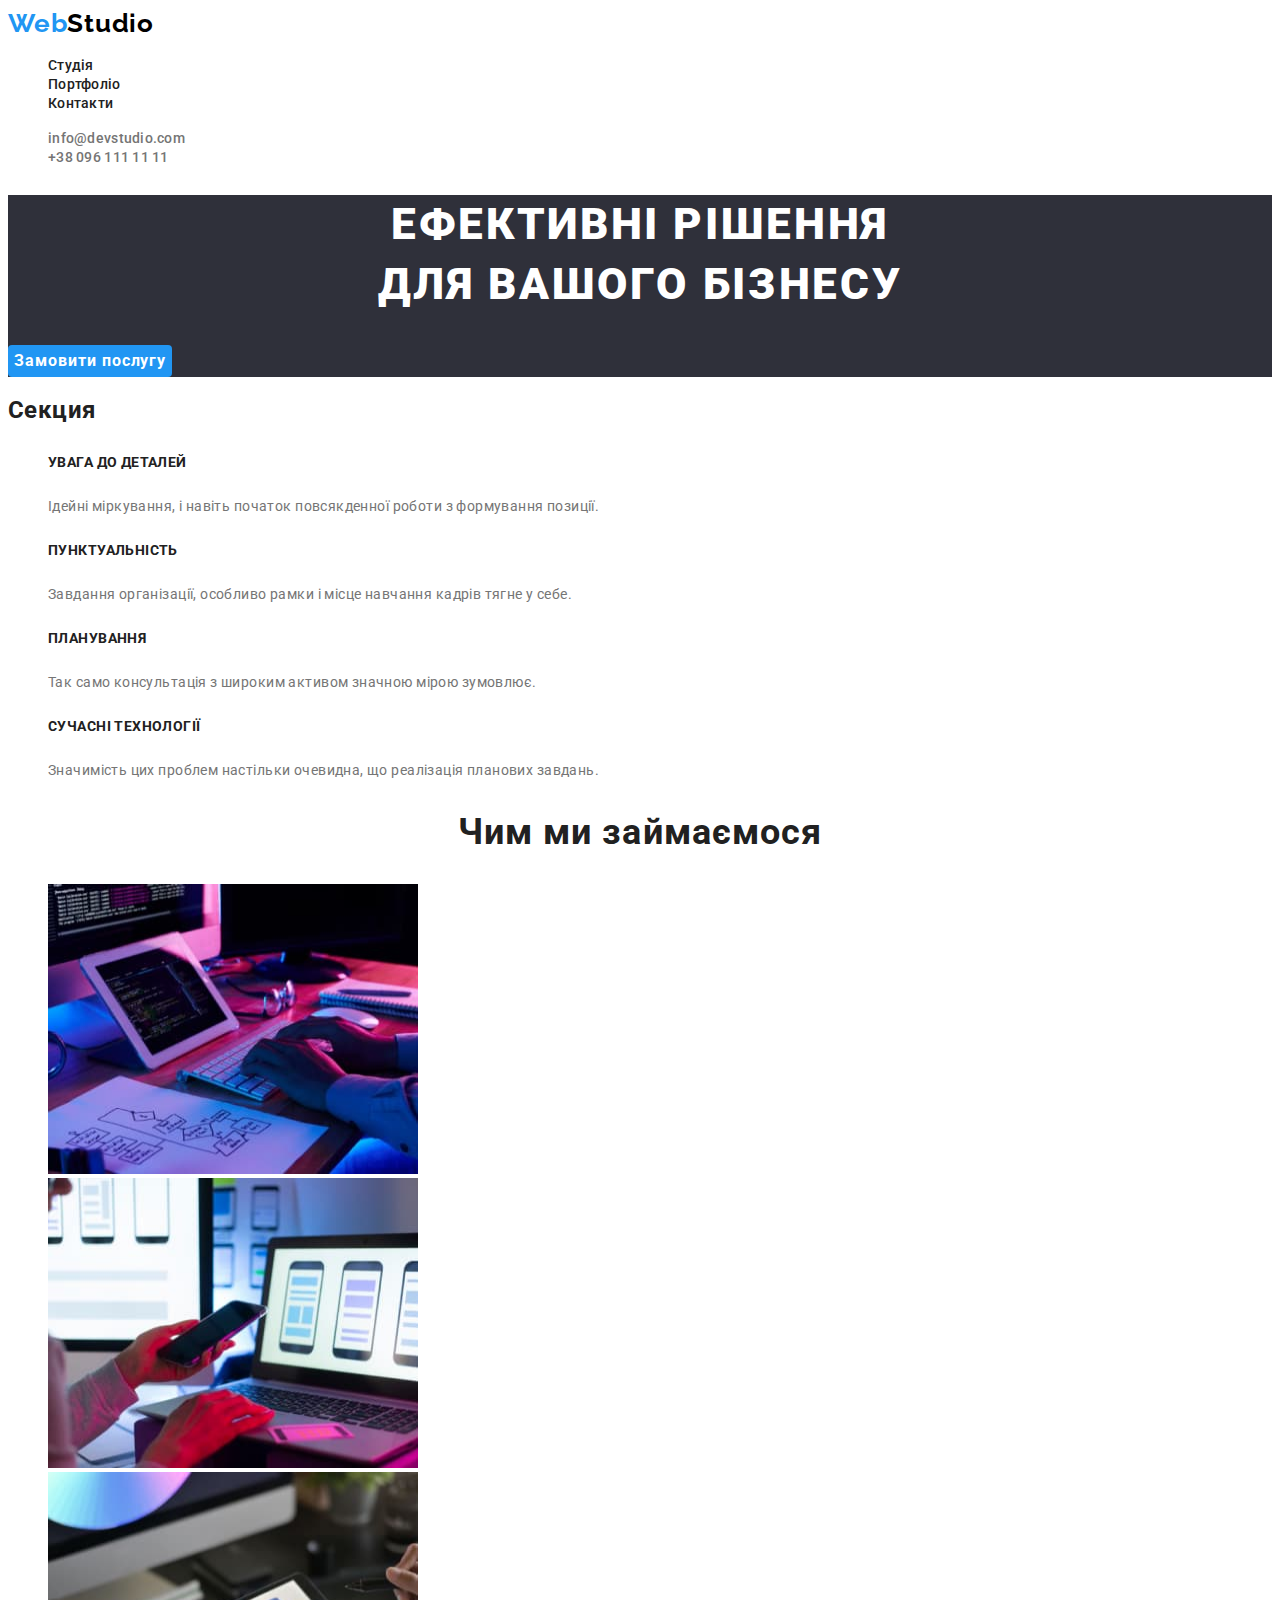
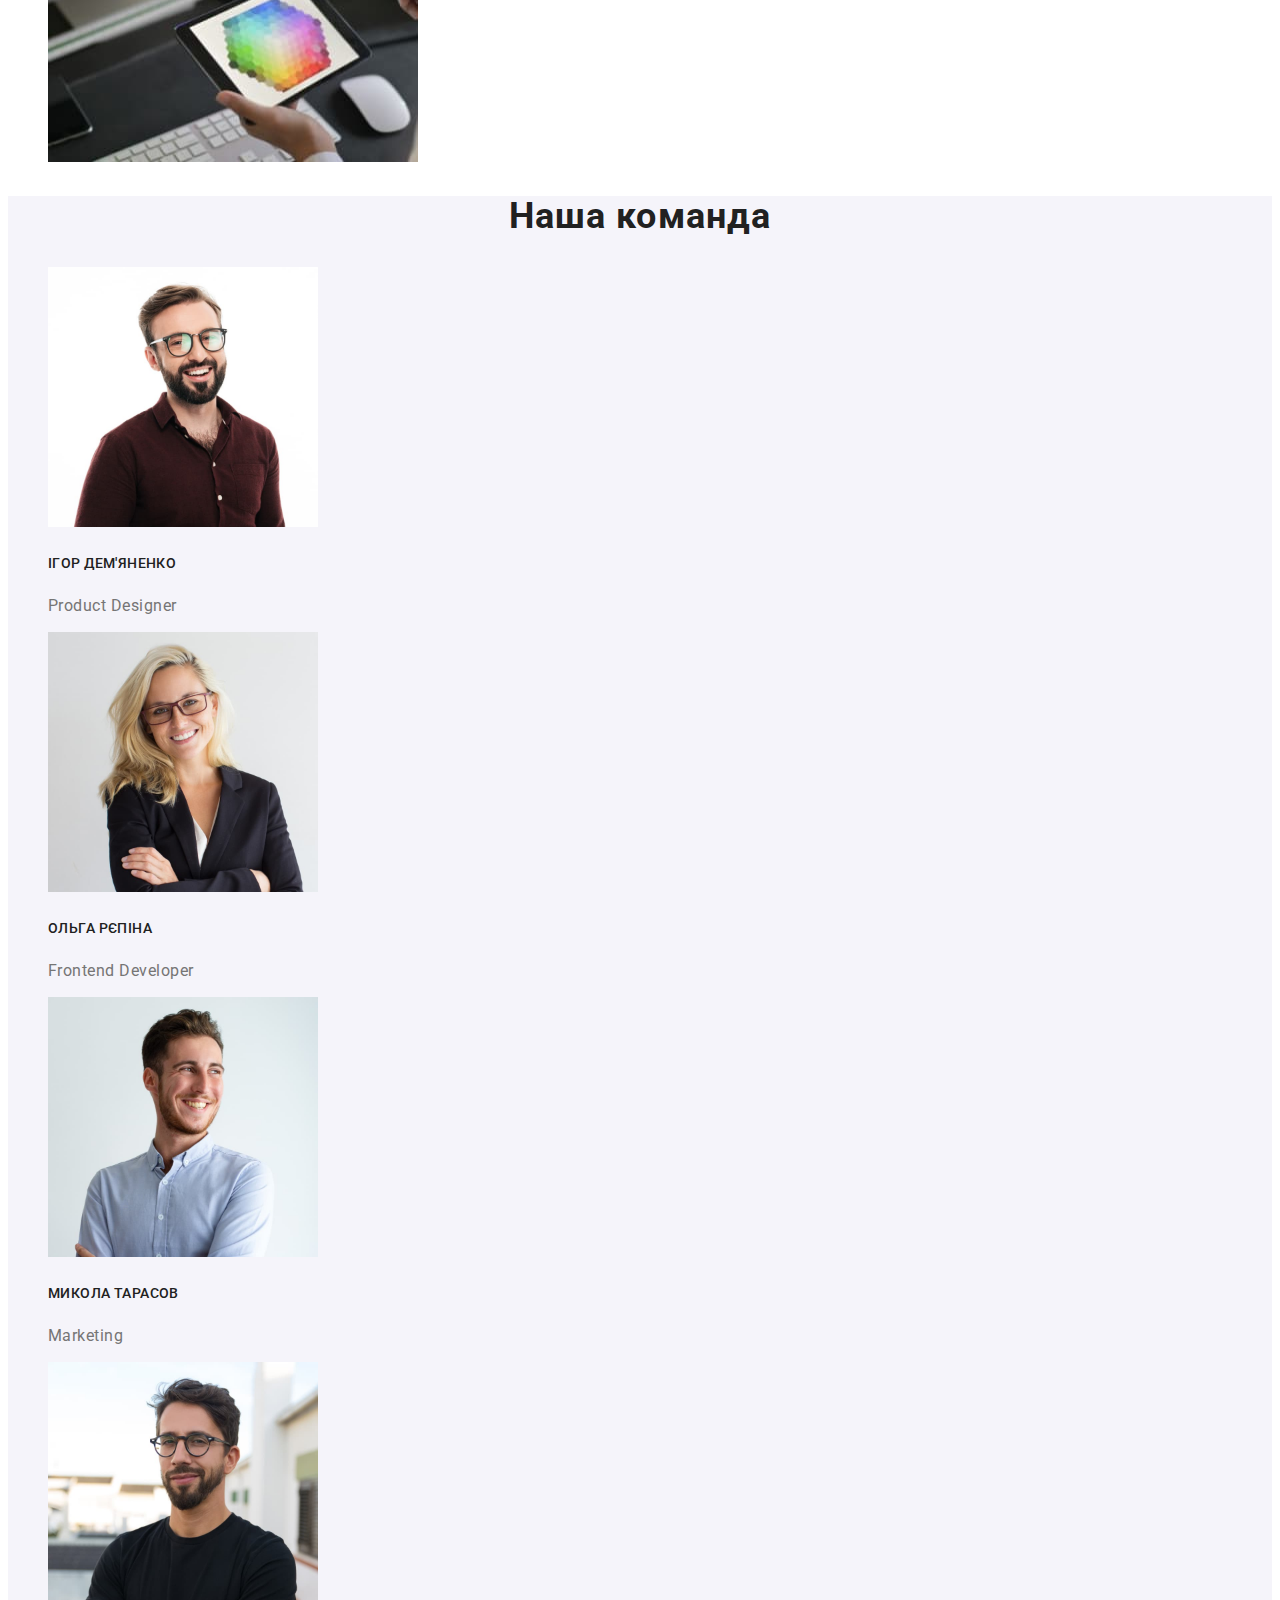
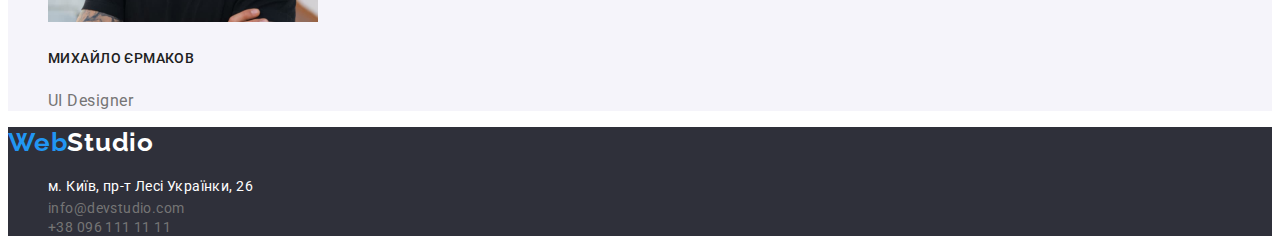
==== commit a7870c5a: "upgreat22" ====
--- a/index.html
+++ b/index.html
@@ -14,43 +14,43 @@
 </head>
 
 <body>
-    <header class="header-white">
+    <header>
         <nav>
-            <a class="title" href="https://hornostai.github.io/homework-01/index.html">Web<span class="title-black">Studio</span> </a>
-            <ul class="site-nav">
-                <li> <a href="" class="part">Студія</a></li>
-                <li> <a href="./portfolio.html" class="part">Портфоліо</a></li>
-                <li> <a href="" class="part">Контакти</a></li>
+            <a class="logo" href="https://hornostai.github.io/homework-01/index.html">Web<span class="logo-black">Studio</span> </a>
+            <ul>
+                <li> <a href="" class="items">Студія</a></li>
+                <li> <a href="./portfolio.html" class="items">Портфоліо</a></li>
+                <li> <a href="" class="items">Контакти</a></li>
 
             </ul>
         </nav>
-        <ul class="auth-nav">
+        <ul>
             <li><a href="mailto:info@devstudio.com" class="link"> info@devstudio.com </a></li>
             <li><a href="tel:+380961111111" class="link">+38 096 111 11 11</a></li>
         </ul>
     </header>
     <main>
-        <section class="baner">
-            <h1 class="baner-title">Ефективні рішення <br />для вашого бізнесу</h1>
+        <section class="box">
+            <h1 class="box-text">Ефективні рішення <br />для вашого бізнесу</h1>
             <button class="button"> Замовити послугу </button>
         </section>
 
         <section class="section">
             <h2>Секция</h2>
             <ul>
-                <li><h3 class="title-list">УВАГА ДО ДЕТАЛЕЙ</h3>
-                    <p class="list-text">Ідейні міркування, і навіть початок повсякденної роботи з формування позиції.</p></li>
-                <li><h3 class="title-list">ПУНКТУАЛЬНІСТЬ</h3>
-                    <p class="list-text">Завдання організації, особливо рамки і місце навчання кадрів тягне у себе.</p></li>
-                <li><h3 class="title-list">ПЛАНУВАННЯ</h3>
-                    <p class="list-text">Так само консультація з широким активом значною мірою зумовлює.</p></li>
-                <li><h3 class="title-list">СУЧАСНІ ТЕХНОЛОГІЇ</h3>
-                    <p class="list-text">Значимість цих проблем настільки очевидна, що реалізація планових завдань.</p></li>
+                <li><h3 class="content">УВАГА ДО ДЕТАЛЕЙ</h3>
+                    <p class="aside">Ідейні міркування, і навіть початок повсякденної роботи з формування позиції.</p></li>
+                <li><h3 class="content">ПУНКТУАЛЬНІСТЬ</h3>
+                    <p class="aside">Завдання організації, особливо рамки і місце навчання кадрів тягне у себе.</p></li>
+                <li><h3 class="content">ПЛАНУВАННЯ</h3>
+                    <p class="aside">Так само консультація з широким активом значною мірою зумовлює.</p></li>
+                <li><h3 class="content">СУЧАСНІ ТЕХНОЛОГІЇ</h3>
+                    <p class="aside">Значимість цих проблем настільки очевидна, що реалізація планових завдань.</p></li>
             </ul>
         </section>
 
         <section>
-            <h2 class="second-title">Чим ми займаємося</h2>
+            <h2 class="section-foto">Чим ми займаємося</h2>
             <ul>
                 <li><img src="./images/box.jpg" alt="планшет-з-кодом" width="370" height="290"></li>
                 <li><img src="./images/img(4)(1).jpg" alt="телефон-в-руці" width="370" height="290"></li>
@@ -58,34 +58,34 @@
             </ul>
         </section>
         <section class="team">
-            <h2 class="second-title">Наша команда</h2>
+            <h2 class="section-team">Наша команда</h2>
             <ul>
                 <li><img src="./images/team/img(6).jpg" alt="коричнева футболка" width="270">
-                    <h3 class="team-title-list">Ігор Дем'яненко</h3>
-                    <p class="team-list-text">Product Designer</p>
+                    <h3 class="subject">Ігор Дем'яненко</h3>
+                    <p class="desc">Product Designer</p>
                 </li>
                 <li><img src="./images/team/img(1)(1).jpg" alt="блондинка" width="270">
-                    <h3 class="team-title-list">Ольга Рєпіна</h3>
-                    <p class="team-list-text">Frontend Developer</p>
+                    <h3 class="subject">Ольга Рєпіна</h3>
+                    <p class="desc">Frontend Developer</p>
                 </li>
                 <li><img src="./images/team/img(2)(1).jpg" alt="біла рубашка" width="270">
-                    <h3 class="team-title-list">Микола Тарасов</h3>
-                    <p class="team-list-text">Marketing</p>
+                    <h3 class="subject">Микола Тарасов</h3>
+                    <p class="desc">Marketing</p>
                 </li>
                 <li><img src="./images/team/img(3)(1).jpg" alt="чорна футболка" width="270">
-                    <h3 class="team-title-list">Михайло Єрмаков</h3>
-                    <p class="team-list-text">UI Designer</p>
+                    <h3 class="subject">Михайло Єрмаков</h3>
+                    <p class="desc">UI Designer</p>
                 </li>
             </ul>
         </section>
     </main>
     <footer class="footer">
-        <a class="title" href="https://hornostai.github.io/homework-01/index.html"> Web<span class="title-white">Studio</span></a>
+        <a class="logo" href="https://hornostai.github.io/homework-01/index.html"> Web<span class="logo-white">Studio</span></a>
         <address>
             <ul>
                 <li><a class="adress" href="https://goo.gl/maps/ZscQs53zHS2r8X6u5">м. Київ, пр-т Лесі Українки, 26</a></li>
-                <li><a class="connect" href="mailto:info@devstudio.com"> info@devstudio.com </a></li>
-                <li><a class="connect" href="tel:+380961111111">+38 096 111 11 11</a></li>
+                <li><a class="contact" href="mailto:info@devstudio.com"> info@devstudio.com </a></li>
+                <li><a class="contact" href="tel:+380961111111">+38 096 111 11 11</a></li>
             </ul>
         </address>
     </footer>
--- a/css/styles.css
+++ b/css/styles.css
@@ -19,11 +19,11 @@
     font-family: 'Roboto', sans-serif;
 }
 
-.header-white {
+header {
     background: var(--white-standart);
 }
 
-.title {
+.logo {
     color: var(--accent-color);
     font-family: 'Raleway', sans-serif;
     font-size: 26px;
@@ -34,7 +34,7 @@
     text-transform: capitalize;
 }
 
-.title-black {
+.logo-black {
     color: #000000;
     font-family: 'Raleway', sans-serif;
     font-size: 26px;
@@ -45,7 +45,7 @@
     text-transform: capitalize;
 }
 
-.title-white {
+.logo-white {
     color: var(--white-standart);
         font-family: 'Raleway', sans-serif;
         font-size: 26px;
@@ -73,24 +73,26 @@
     letter-spacing: 0.02em;
 }
 
-.part:hover,
-.part:focus{
-    color: var(--accent-color);
-}
-
-.part{font-size: 14px;
+.items:hover,
+.items:focus{
+    color: var(--accent-color);
+}
+
+.items{
+    font-size: 14px;
     line-height: 1.14;
     font-weight: 500;
     text-decoration: none;
     float: none;
     color: var(--primary-text-color);
-    letter-spacing: 0.02em;}
-
-.baner {
+    letter-spacing: 0.02em;
+}
+
+.box {
     background-color: var(--dark-backround);
 }
 
-.baner-title {
+.box-text {
     color: var(--white-standart);
     font-size: 44px;
     line-height: 1.36;
@@ -117,8 +119,25 @@
     background-color: var(--white-standart);
     letter-spacing: 0.03em;
 }
-
-.second-title {
+.content {
+    color: var(--primary-text-color);
+    font-weight: 700;
+    font-size: 14px;
+    line-height: calc(36/14);
+    text-transform: uppercase;
+    letter-spacing: 0.03em;
+}
+
+.aside {
+    color: var(--title-text-color);
+    letter-spacing: 0.03em;
+    font-weight: 400;
+    font-size: 14px;
+    line-height: calc(24/14);
+}
+
+
+.section-foto {
     color: var(--primary-text-color);
     font-size: 36px;
     font-weight: 700;
@@ -130,25 +149,16 @@
 .team {
     background-color: var(--dark-white);
 }
-
-.title-list {
-    color: var(--primary-text-color);
-    font-weight: 700;
-       font-size: 14px;
-       line-height: calc(36/14);
-    text-transform: uppercase;
-    letter-spacing: 0.03em;
-}
-
-.list-text {
-    color: var(--title-text-color);
-    letter-spacing: 0.03em;
-    font-weight: 400;
-    font-size: 14px;
-        line-height: calc(24/14);
-}
-
-.team-list-text {
+.section-team {
+    color: var(--primary-text-color);
+    font-size: 36px;
+    font-weight: 700;
+    line-height: 1.16;
+    text-align: center;
+    letter-spacing: 0.03em;
+}
+
+.desc {
     color: var(--title-text-color);
     font-size: 16px;
     font-weight: 400;
@@ -156,7 +166,7 @@
     letter-spacing: 0.03em;
 }
 
-.team-title-list {
+.subject{
     color: var(--primary-text-color);
         font-size: 16px;
         font-weight: 500;
@@ -164,6 +174,21 @@
     letter-spacing: 0.03em;
 }
 
+
+.subject {
+    font-size: 14px;
+        line-height: calc(36/14);
+        text-transform: uppercase;
+        letter-spacing: 0.03em;
+}
+
+.subject-text {
+    color: var(--title-text-color);
+    font-weight: 400;
+        font-size: 14px;
+        line-height: calc(24/14);
+}
+
 .footer {
     background-color: var(--dark-backround);
 }
@@ -179,13 +204,13 @@
     font-style: normal;
 }
 
-.connect:hover,
-.connect:focus {
-    color: var(--accent-color);
-    cursor: pointer;
-}
-
-.connect {
+.contact:hover,
+.contact:focus {
+    color: var(--accent-color);
+    cursor: pointer;
+}
+
+.contact{
     color: var(--title-text-color);
     text-decoration: none;
     font-style: normal;
